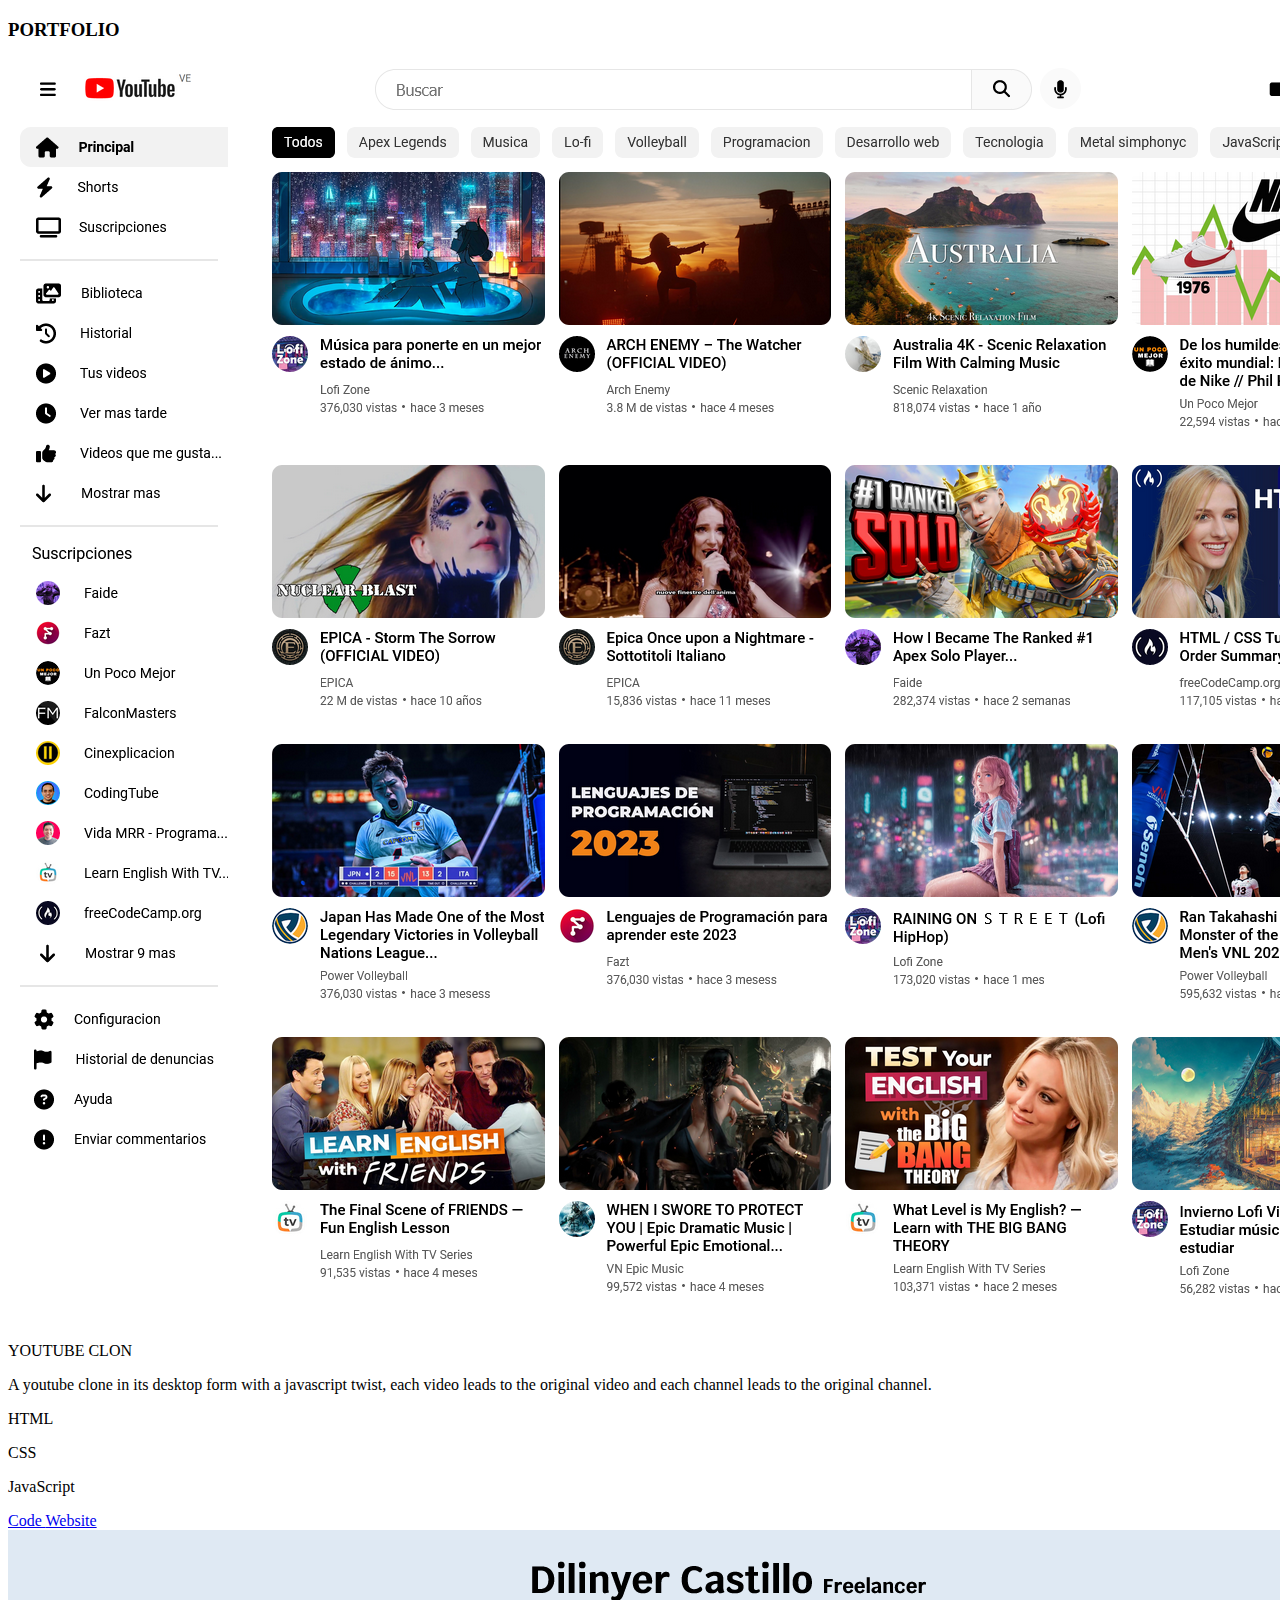
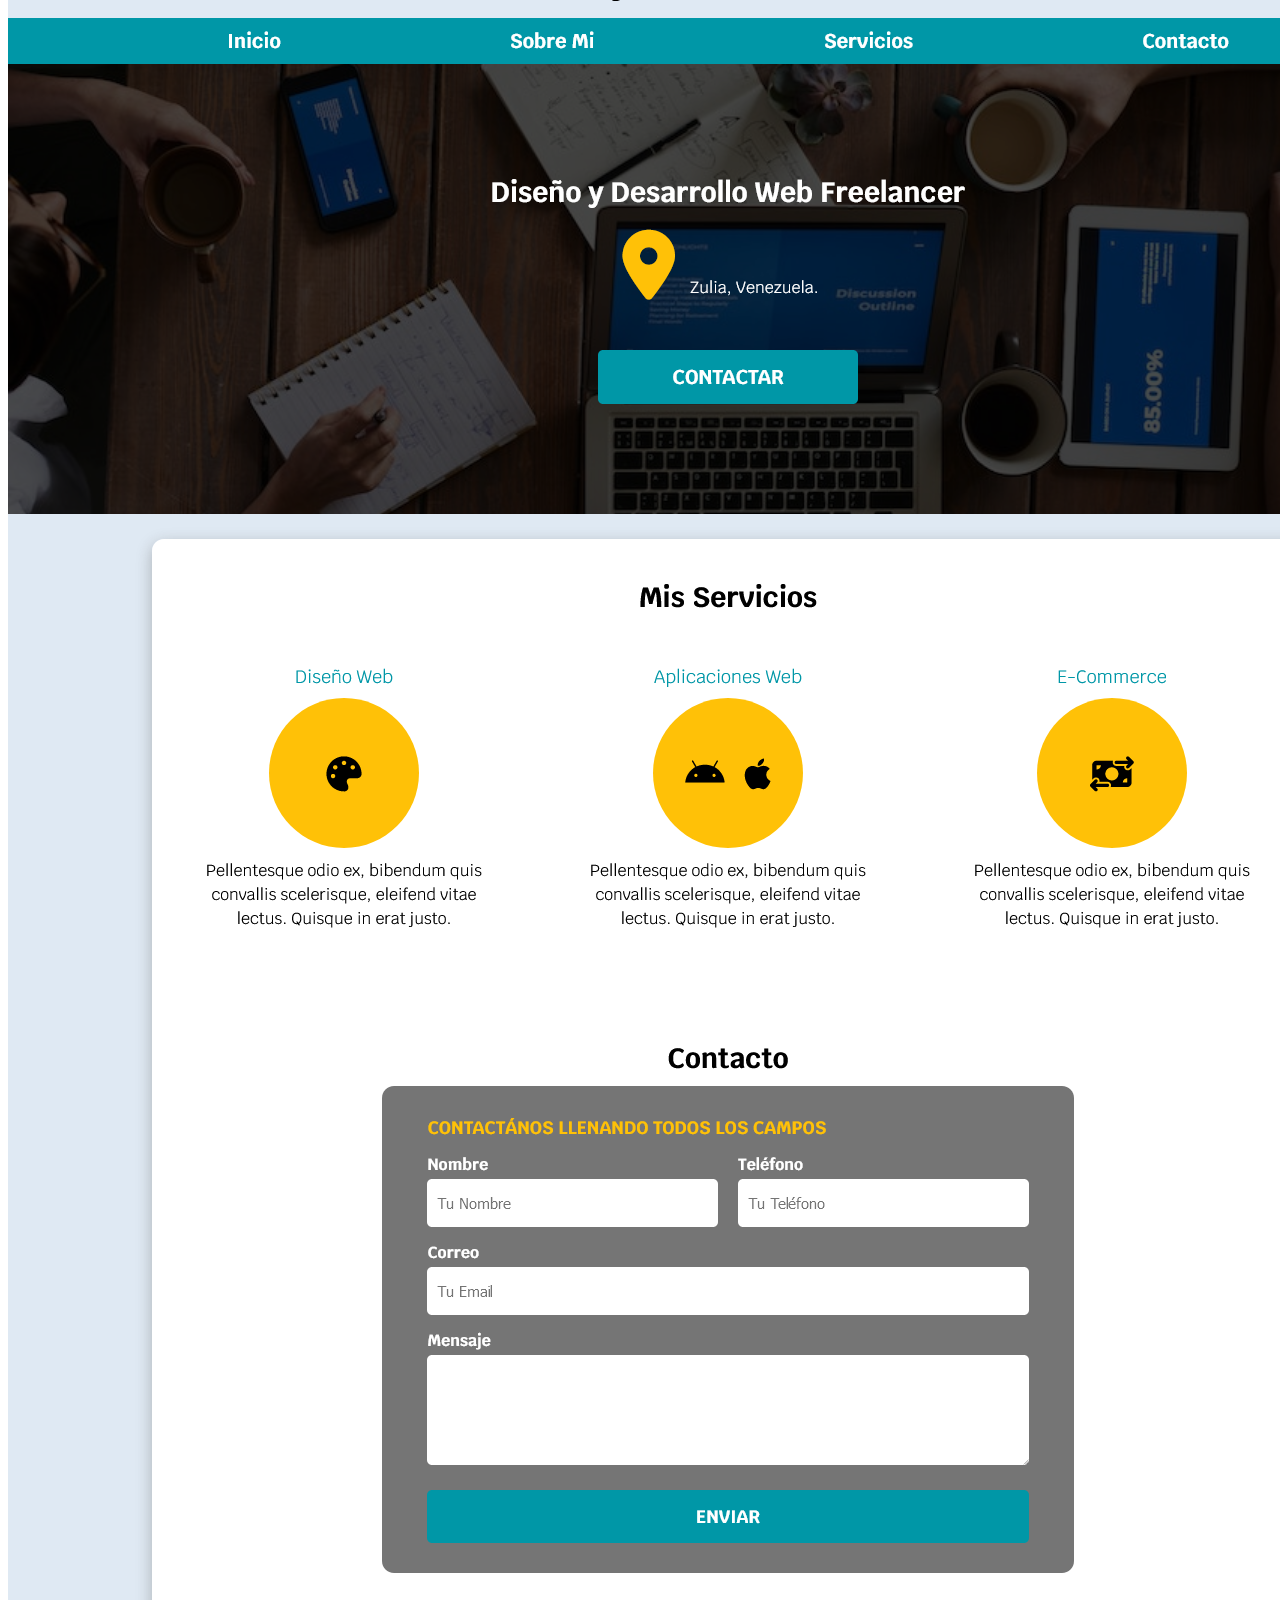
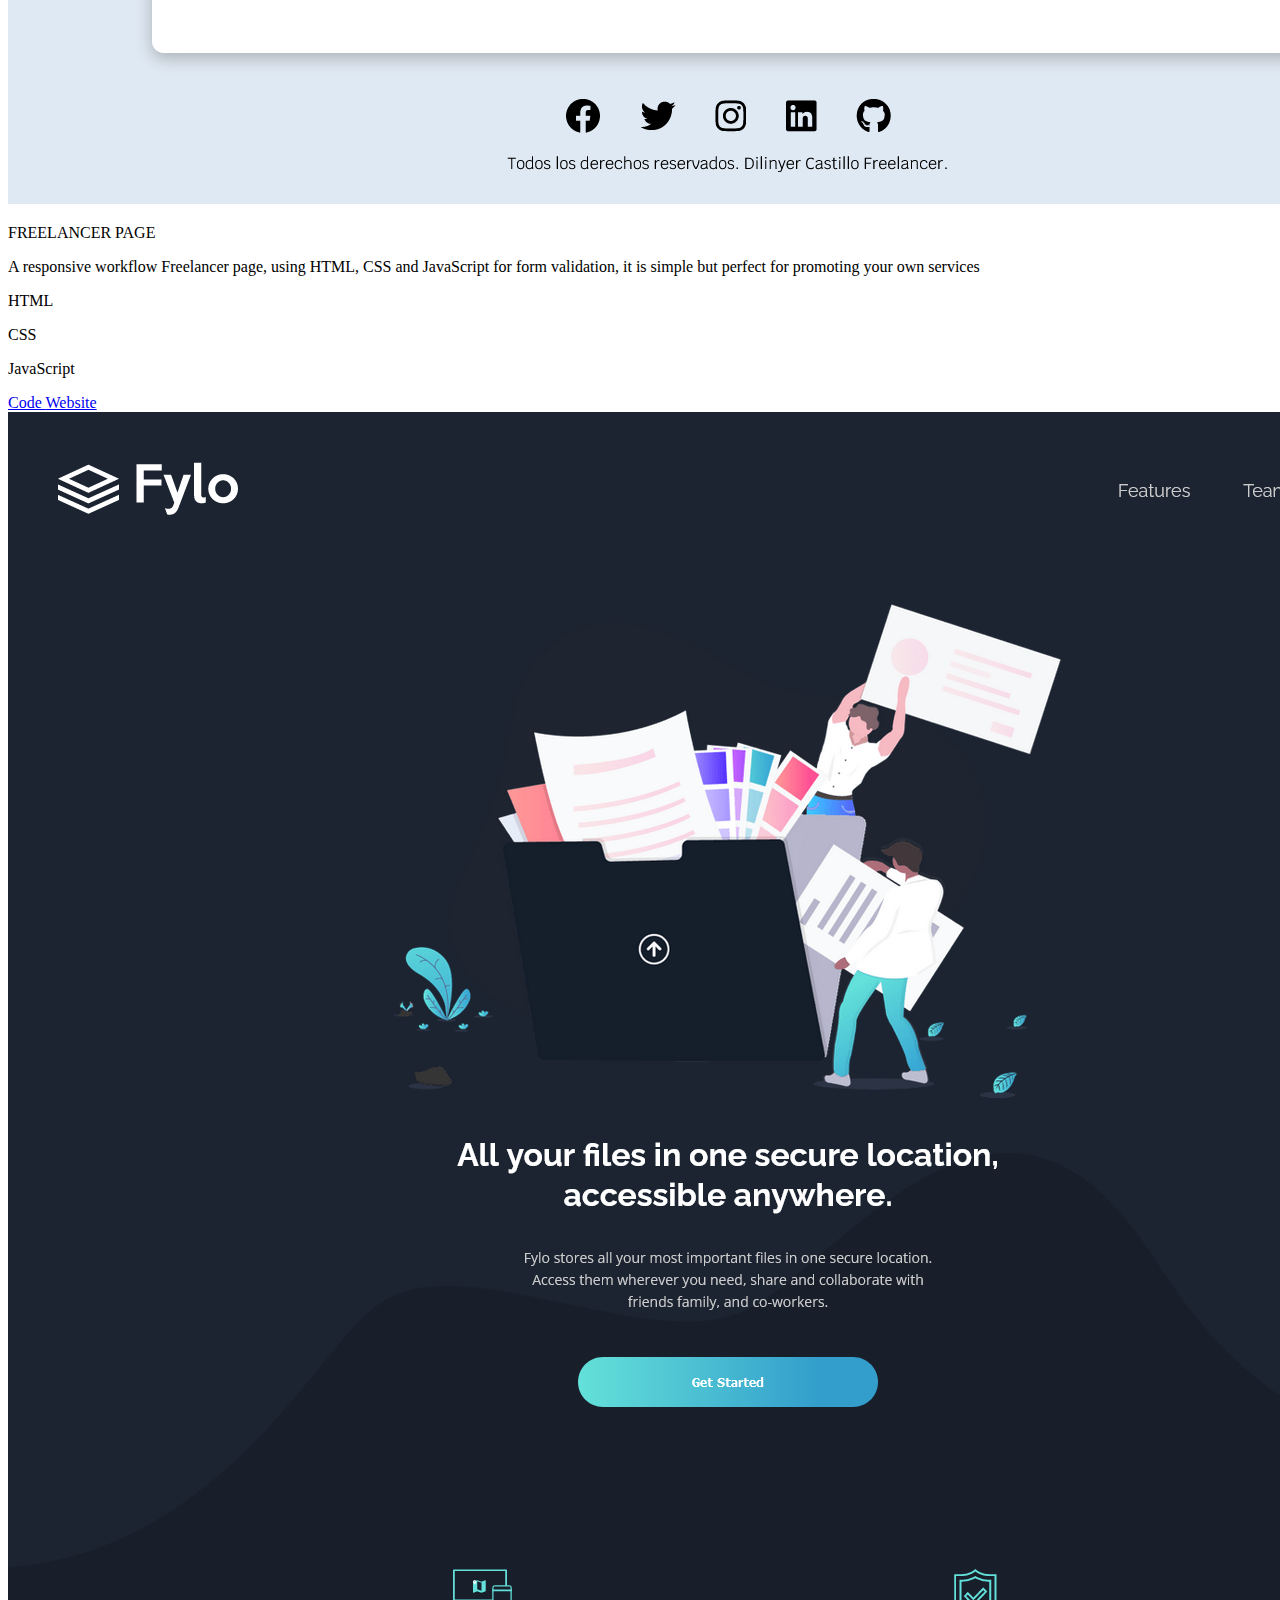
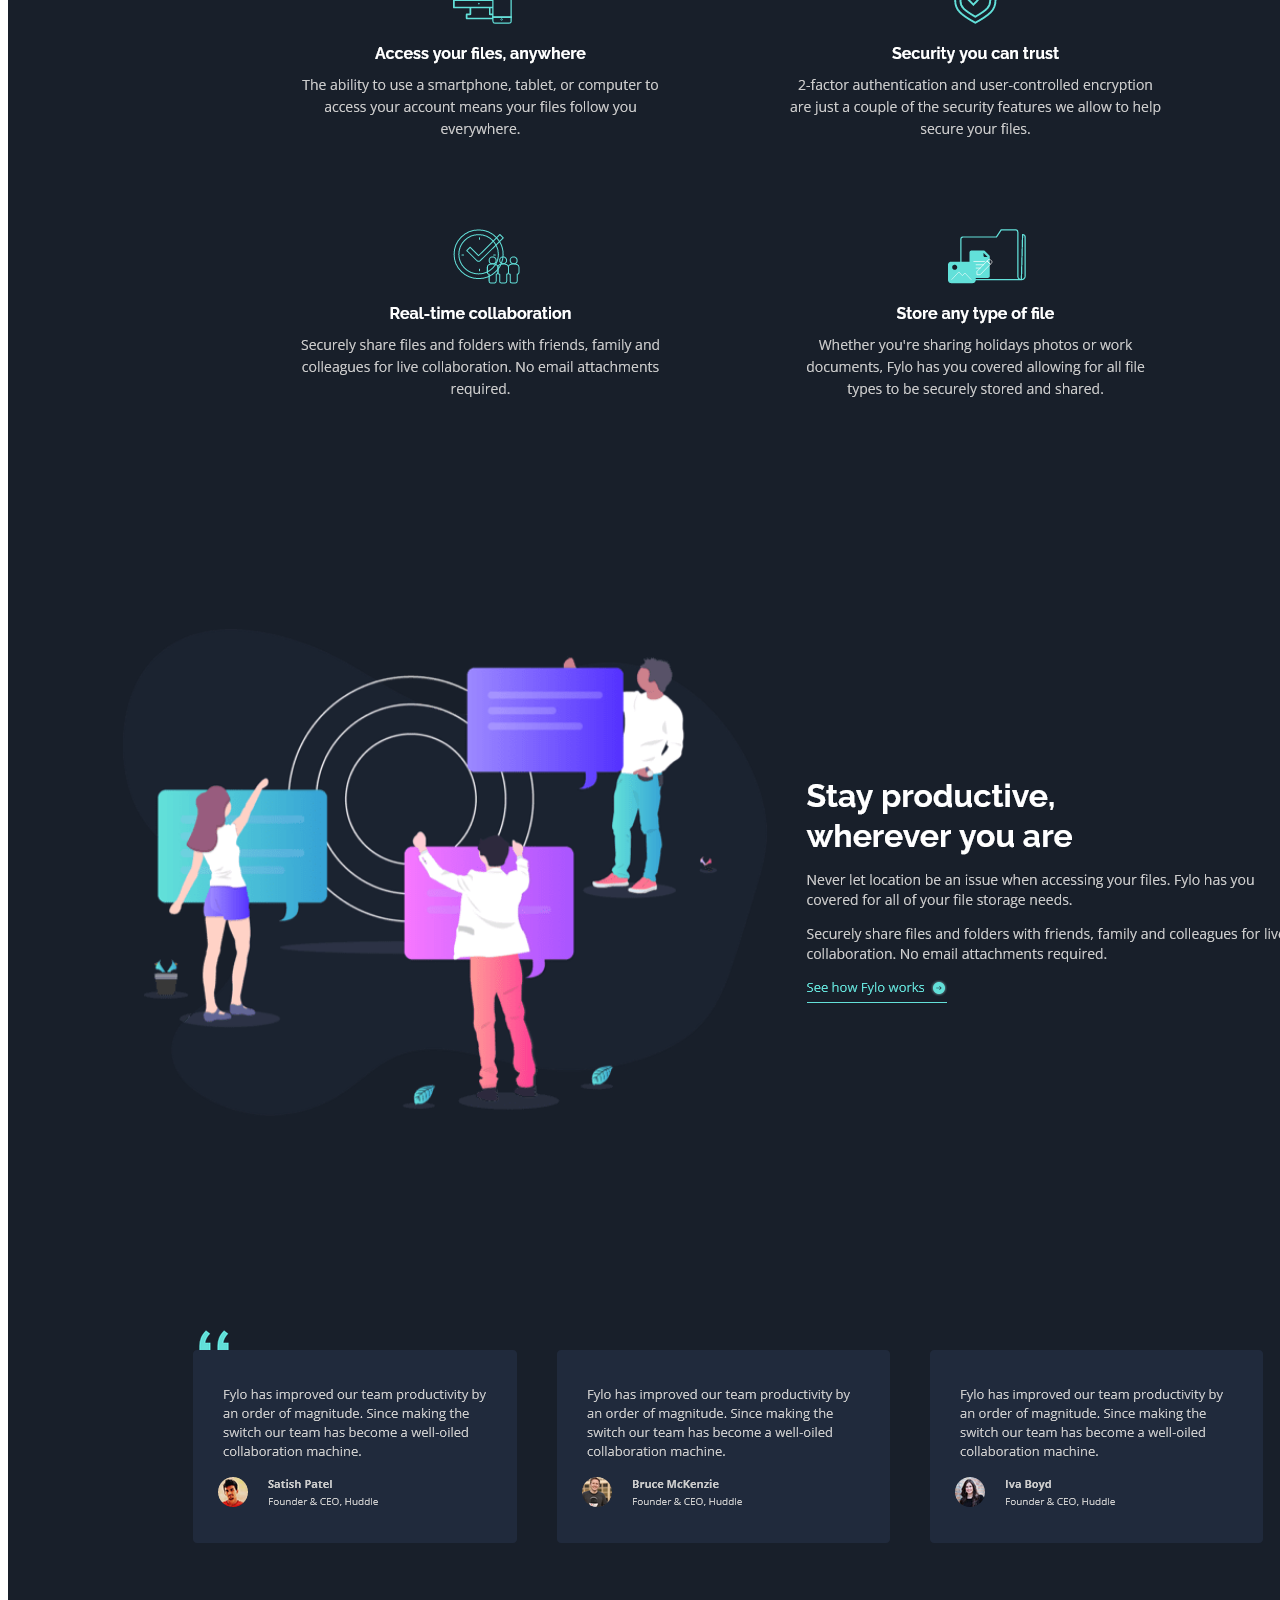
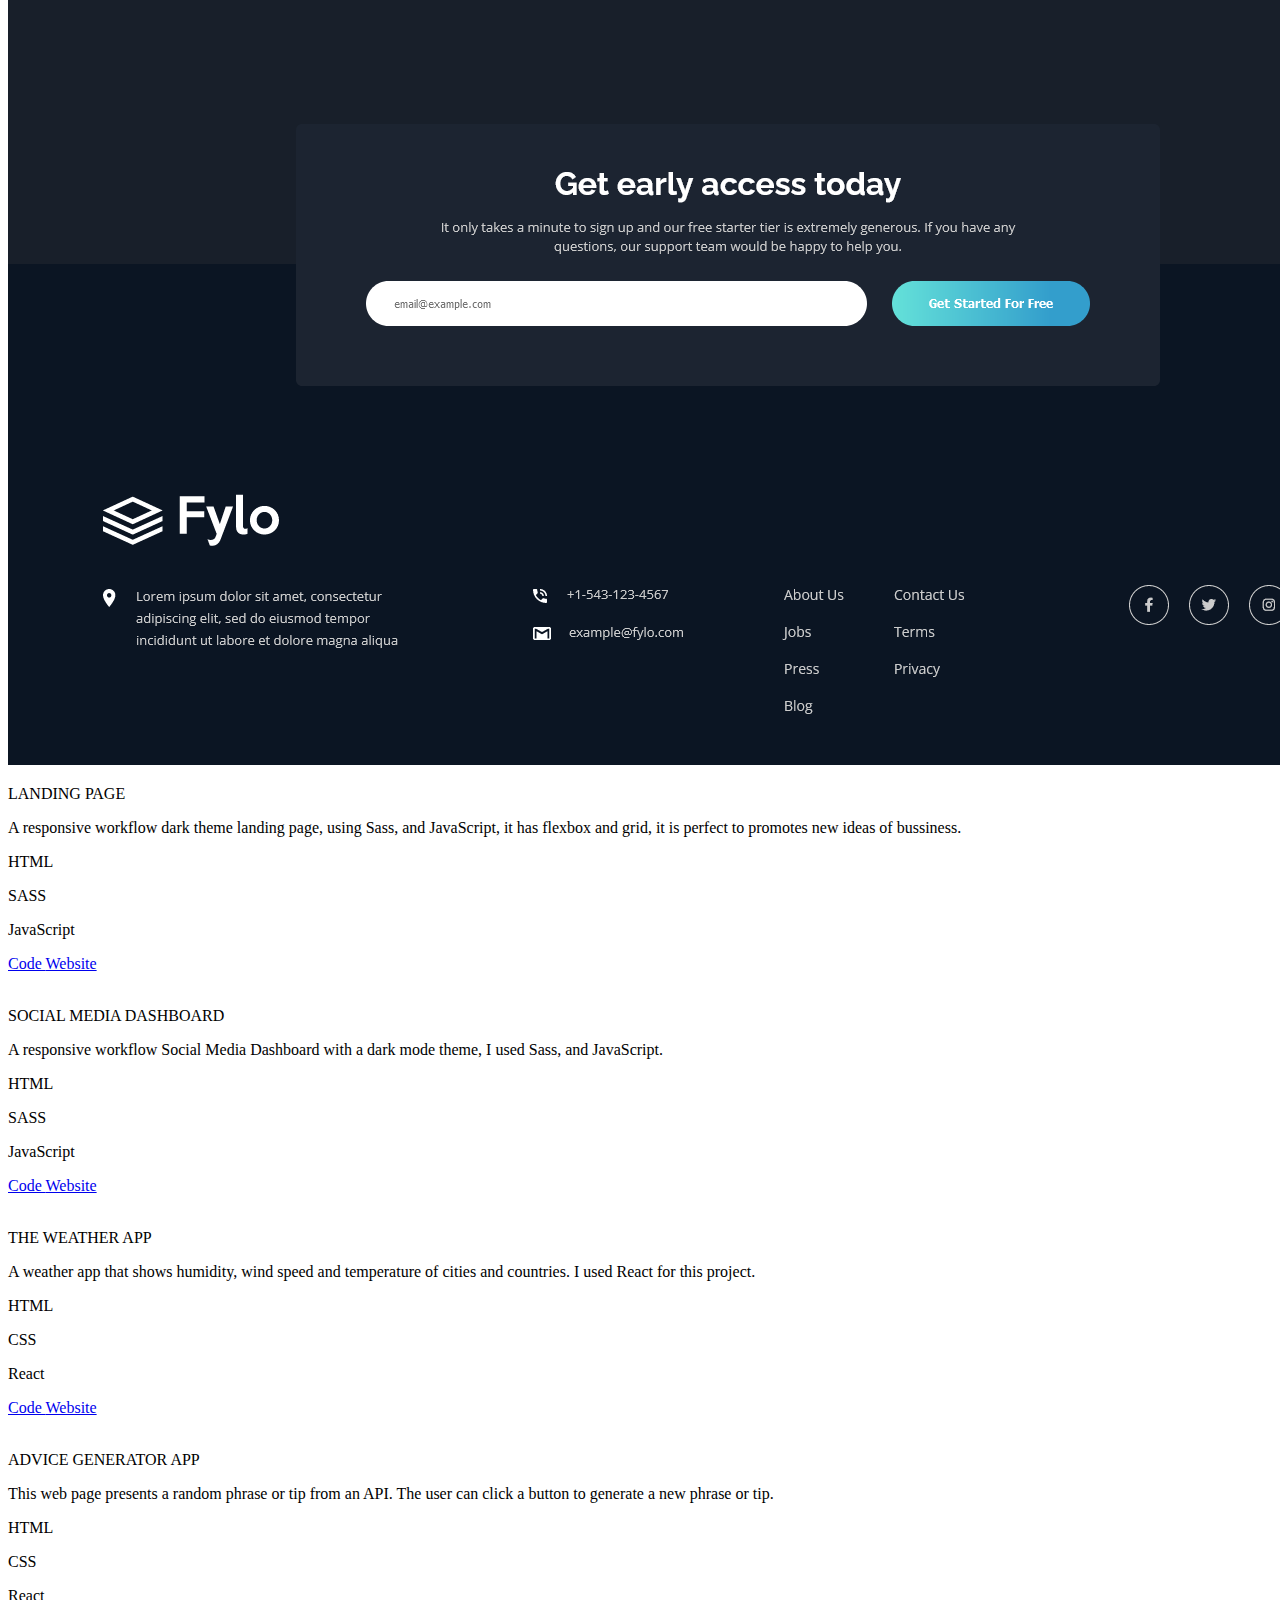
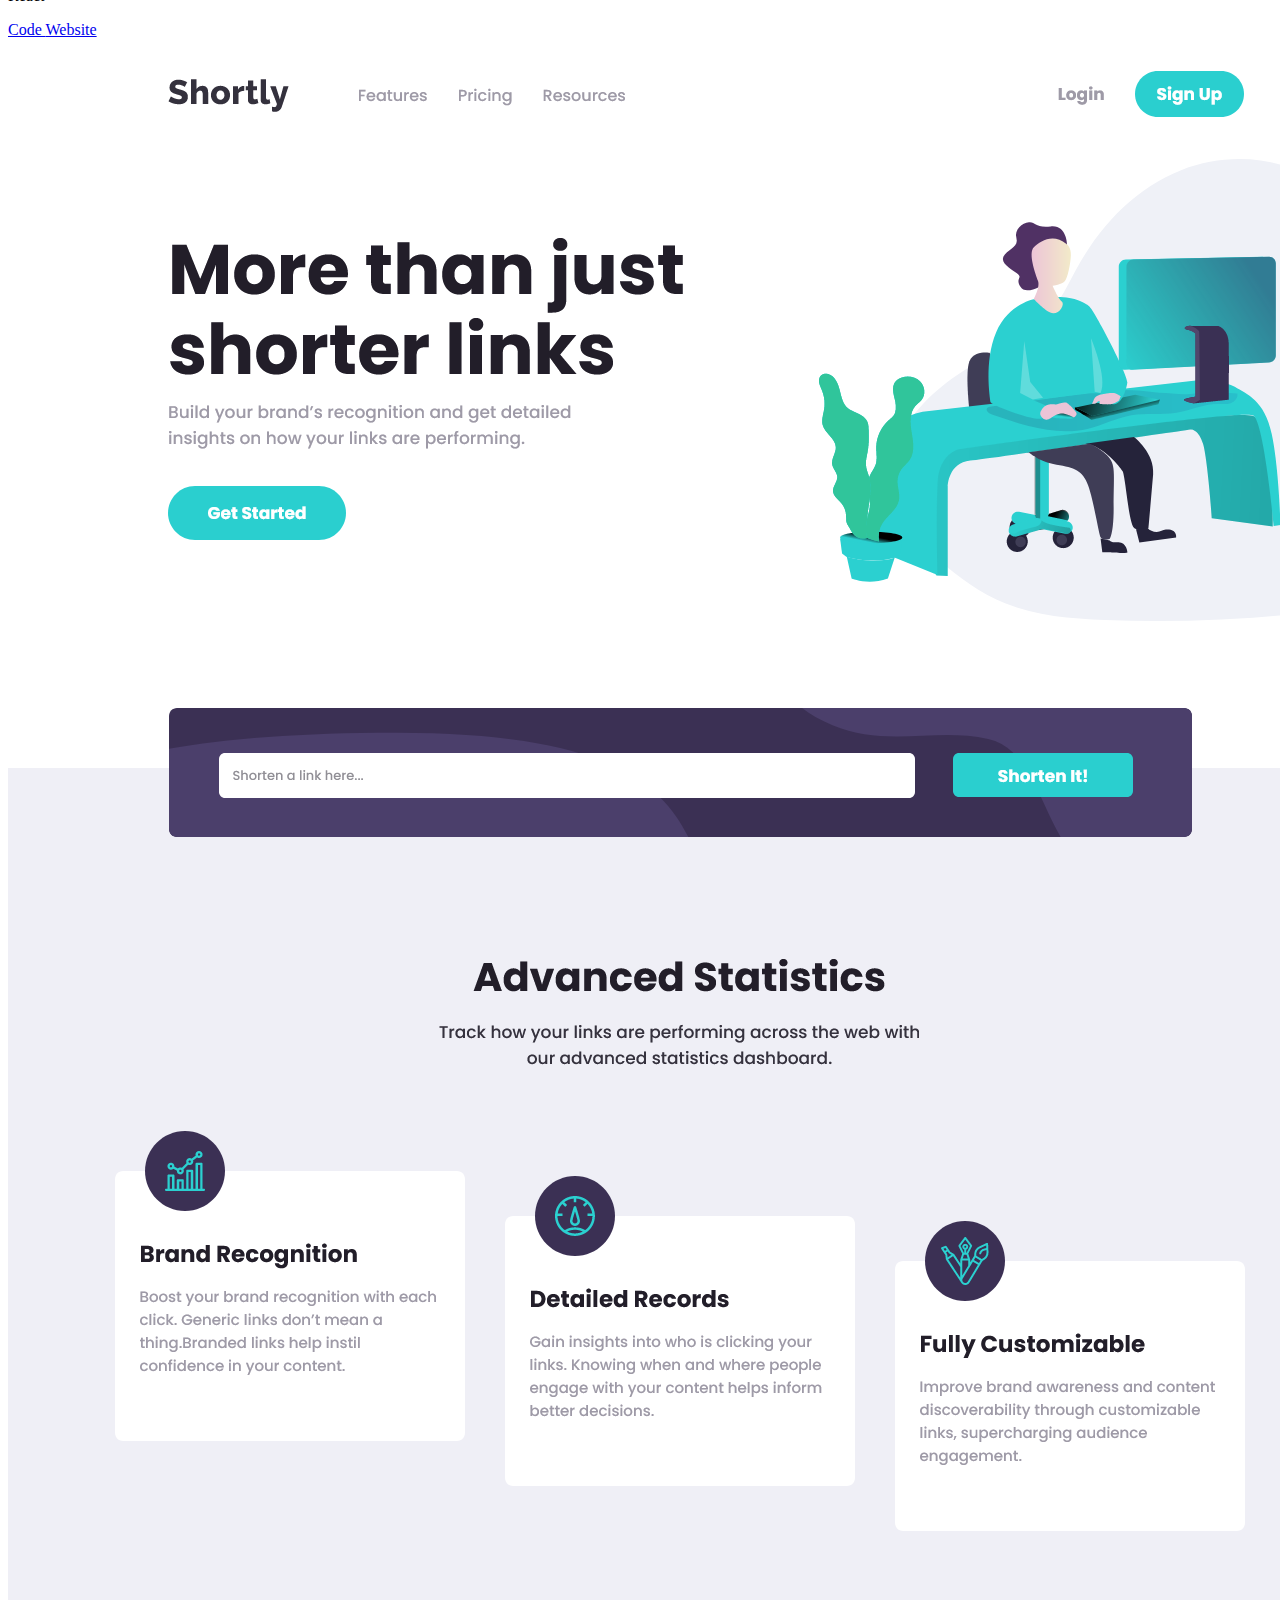
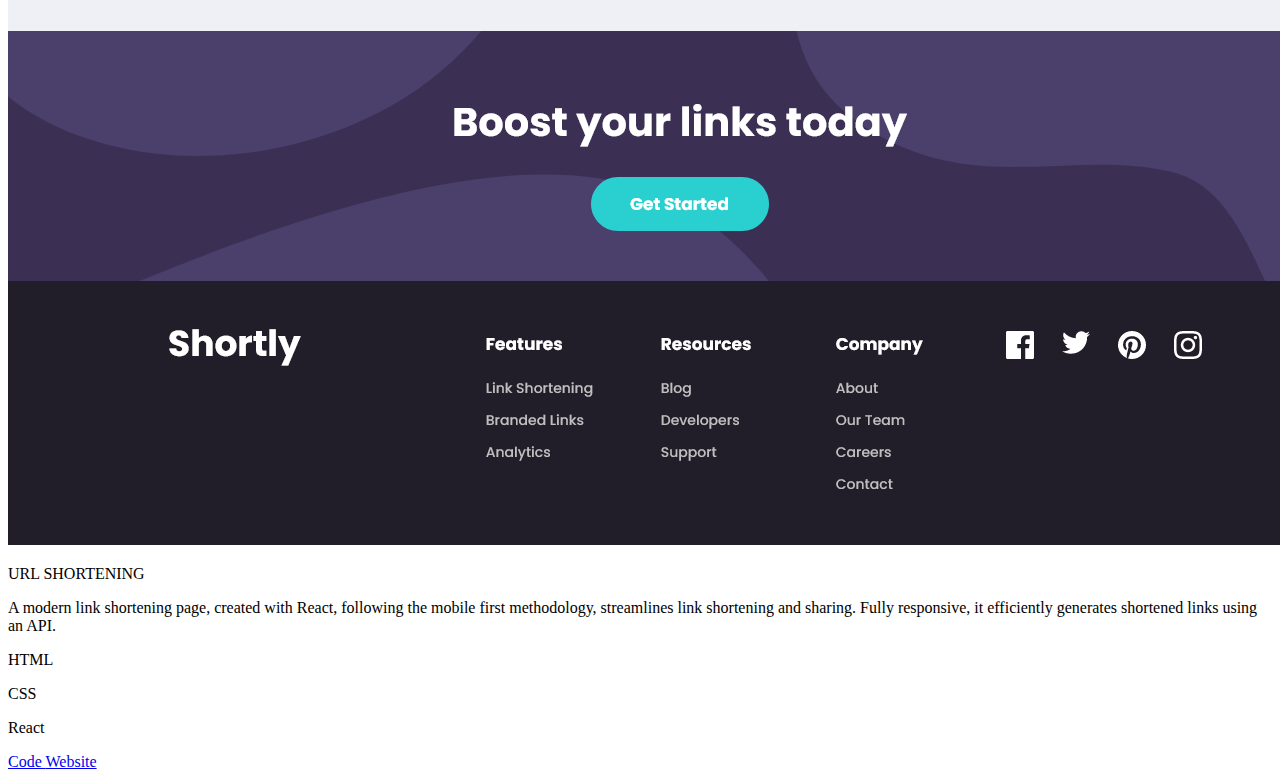
==== portfolio.html @ 34f6e454 "url shortening added" ====
<!DOCTYPE html>
<html lang="en">
<head>
    <meta charset="UTF-8">
    <meta name="viewport" content="width=device-width, initial-scale=1.0">
    <title>Portfolio</title>
    <link rel="stylesheet" href="/portfolio.css">
    <link rel="shortcut icon" href="/icons/portfolio-icon.svg" type="image/x-icon">
</head>
<body>
    <!-- !=============PORTFOLIO============= -->
    <section class="portfolio-section" id="portfolio">

        <h3>PORTFOLIO</h3>

        <div class="portfolio-container">
            <!-- !=====Project #1===== -->
            <div class="project-one project-box">

                <!-- *---div #1--- -->
                <div class="project-img-container">
                    <a href="https://youtube-clon-by-dilinyercr.netlify.app/" target="_blank">
                        <img class="img1" src="/projects-img/youtube-clon-img.png" alt="">
                    </a>
                </div>

                <!-- *---div #2--- -->
                <div class="project-text-container">
                    <p class="project-title primary-paragraph">YOUTUBE CLON</p>
                    <p class="project-description paragraph">A youtube clone in its desktop form with a javascript twist, each video leads to the original video and each channel leads to the original channel.</p>

                    <div class="project-tech-used">
                        <p class="primary-paragraph">HTML</p>
                        <p class="primary-paragraph">CSS</p>
                        <p class="primary-paragraph">JavaScript</p>
                    </div>

                    <div class="project-code-web">
                        <a href="https://github.com/DilinyerCR/Youtube-Clon" target="_blank">Code <span><i class="fa-brands fa-github"></i></span></a>
                        <a href="https://youtube-clon-by-dilinyercr.netlify.app/" target="_blank">Website <span><i class="fa-solid fa-file-arrow-up"></i></span></a>
                    </div>
                </div>
            </div>


            <!-- !=====Project #2===== -->
            <div class="project-two project-box">

                <!-- *---div #1--- -->
                <div class="project-img-container">
                    <a href="https://freelancer-page-cr.netlify.app/" target="_blank">
                        <img class="img3" src="/projects-img/Freelancer-page.png" alt="">
                    </a>
                </div>

                <!-- *---div #2--- -->
                <div class="project-text-container">
                    <p class="project-title primary-paragraph">FREELANCER PAGE</p>
                    <p class="project-description paragraph">A responsive workflow Freelancer page, using HTML, CSS and JavaScript for form validation, it is simple but perfect for promoting your own services</p>

                    <div class="project-tech-used">
                        <p class="primary-paragraph">HTML</p>
                        <p class="primary-paragraph">CSS</p>
                        <p class="primary-paragraph">JavaScript</p>
                    </div>

                    <div class="project-code-web">
                        <a href="https://github.com/DilinyerCR/Freelancer-page.git" target="_blank">Code <span><i class="fa-brands fa-github"></i></span></a>
                        <a href="https://freelancer-page-cr.netlify.app/" target="_blank">Website <span><i class="fa-solid fa-file-arrow-up"></i></span></a>
                    </div>
                </div>
            </div>


            <!-- !=====Project #3===== -->
            <div class="project-three project-box">

                <!-- *---div #1--- -->
                <div class="project-img-container">
                    <a href="https://fylo-dark-theme-landing-page-cr.netlify.app/" target="_blank">
                        <img class="img2" src="/projects-img/Fylo landing page with dark theme.png" alt="">
                    </a>
                </div>

                <!-- *---div #2--- -->
                <div class="project-text-container">
                    <p class="project-title primary-paragraph">LANDING PAGE</p>
                    <p class="project-description paragraph">A responsive workflow dark theme landing page, using Sass, and JavaScript, it has flexbox and grid, it is perfect to promotes new ideas of bussiness.</p>

                    <div class="project-tech-used">
                        <p class="primary-paragraph">HTML</p>
                        <p class="primary-paragraph">SASS</p>
                        <p class="primary-paragraph">JavaScript</p>
                    </div>

                    <div class="project-code-web">
                        <a href="https://github.com/DilinyerCR/fylo-dark-theme-landing-page-master.git" target="_blank">Code <span><i class="fa-brands fa-github"></i></span></a>
                        <a href="https://fylo-dark-theme-landing-page-cr.netlify.app/" target="_blank">Website <span><i class="fa-solid fa-file-arrow-up"></i></span></a>
                    </div>
                </div>
            </div>


            <!-- !=====Project #4===== -->
            <div class="project-four project-box">

                <!-- *---div #1--- -->
                <div class="project-img-container">
                    <a href="https://social-media-dashboard-with-theme-swi.netlify.app/" target="_blank">
                        <img class="img2" src="/projects-img/Social media dashboard with theme switcher master.png" alt="">
                    </a>
                </div>

                <!-- *---div #2--- -->
                <div class="project-text-container">
                    <p class="project-title primary-paragraph">SOCIAL MEDIA DASHBOARD</p>
                    <p class="project-description paragraph">A responsive workflow Social Media Dashboard with a dark mode theme, I used Sass, and JavaScript.</p>

                    <div class="project-tech-used">
                        <p class="primary-paragraph">HTML</p>
                        <p class="primary-paragraph">SASS</p>
                        <p class="primary-paragraph">JavaScript</p>
                    </div>

                    <div class="project-code-web">
                        <a href="https://github.com/DilinyerCR/Social-media-dashboard-with-theme-switcher.git" target="_blank">Code <span><i class="fa-brands fa-github"></i></span></a>
                        <a href="https://social-media-dashboard-with-theme-swi.netlify.app/" target="_blank">Website <span><i class="fa-solid fa-file-arrow-up"></i></span></a>
                    </div>
                </div>
            </div>


            <!-- !=====Project #5===== -->
            <div class="project-five project-box">

                <!-- *---div #1--- -->
                <div class="project-img-container">
                    <a href="https://weather-app-dilinyercr.netlify.app/" target="_blank">
                        <img class="imgheight" src="/projects-img/Weather App.png" alt="">
                    </a>
                </div>

                <!-- *---div #2--- -->
                <div class="project-text-container">
                    <p class="project-title primary-paragraph">THE WEATHER APP</p>
                    <p class="project-description paragraph">A weather app that shows humidity, wind speed and temperature of cities and countries. I used React for this project.</p>

                    <div class="project-tech-used">
                        <p class="primary-paragraph">HTML</p>
                        <p class="primary-paragraph">CSS</p>
                        <p class="primary-paragraph">React</p>
                    </div>

                    <div class="project-code-web">
                        <a href="https://github.com/DilinyerCR/Weather-App" target="_blank">Code <span><i class="fa-brands fa-github"></i></span></a>
                        <a href="https://weather-app-dilinyercr.netlify.app/" target="_blank">Website <span><i class="fa-solid fa-file-arrow-up"></i></span></a>
                    </div>
                </div>
            </div>


            <!-- !=====Project #6===== -->
            <div class="project-six project-box">

                <!-- *---div #1--- -->
                <div class="project-img-container">
                    <a href="https://advice-generator-app-dilinyercr.netlify.app/" target="_blank">
                        <img class="imgheight" src="/projects-img/advice-app.png" alt="">
                    </a>
                </div>

                <!-- *---div #2--- -->
                <div class="project-text-container">
                    <p class="project-title primary-paragraph">ADVICE GENERATOR APP</p>
                    <p class="project-description paragraph">
                        This web page presents a random phrase or tip from an API. The user can click a button to generate a new phrase or tip.</p>

                    <div class="project-tech-used">
                        <p class="primary-paragraph">HTML</p>
                        <p class="primary-paragraph">CSS</p>
                        <p class="primary-paragraph">React</p>
                    </div>

                    <div class="project-code-web">
                        <a href="https://github.com/DilinyerCR/Advice-App" target="_blank">Code <span><i class="fa-brands fa-github"></i></span></a>
                        <a href="https://advice-generator-app-dilinyercr.netlify.app/" target="_blank">Website <span><i class="fa-solid fa-file-arrow-up"></i></span></a>
                    </div>
                </div>
            </div>


            <!-- !=====Project #7===== -->
            <div class="project-one project-box">

                <!-- *---div #1--- -->
                <div class="project-img-container">
                    <a href="https://url-shortening-cr.netlify.app/" target="_blank">
                        <img class="img4" src="/projects-img/URL-Shortening.png" alt="">
                    </a>
                </div>

                <!-- *---div #2--- -->
                <div class="project-text-container">
                    <p class="project-title primary-paragraph">URL SHORTENING</p>
                    <p class="project-description paragraph">
                        A modern link shortening page, created with React, following the mobile first methodology, streamlines link shortening and sharing. Fully responsive, it efficiently generates shortened links using an API.</p>

                    <div class="project-tech-used">
                        <p class="primary-paragraph">HTML</p>
                        <p class="primary-paragraph">CSS</p>
                        <p class="primary-paragraph">React</p>
                    </div>

                    <div class="project-code-web">
                        <a href="https://github.com/DilinyerCR/URL-Shortening" target="_blank">Code <span><i class="fa-brands fa-github"></i></span></a>
                        <a href="https://url-shortening-cr.netlify.app/" target="_blank">Website <span><i class="fa-solid fa-file-arrow-up"></i></span></a>
                    </div>
                </div>
            </div>
        </div>

    </section>

    <!-- !--ICONS-- -->
    <script src="https://kit.fontawesome.com/b6cacbd2b0.js" crossorigin="anonymous"></script>

    <!-- !--JAVASCRIPT-- -->
    <script src="/portfolio.js"></script>
</body>
</html>
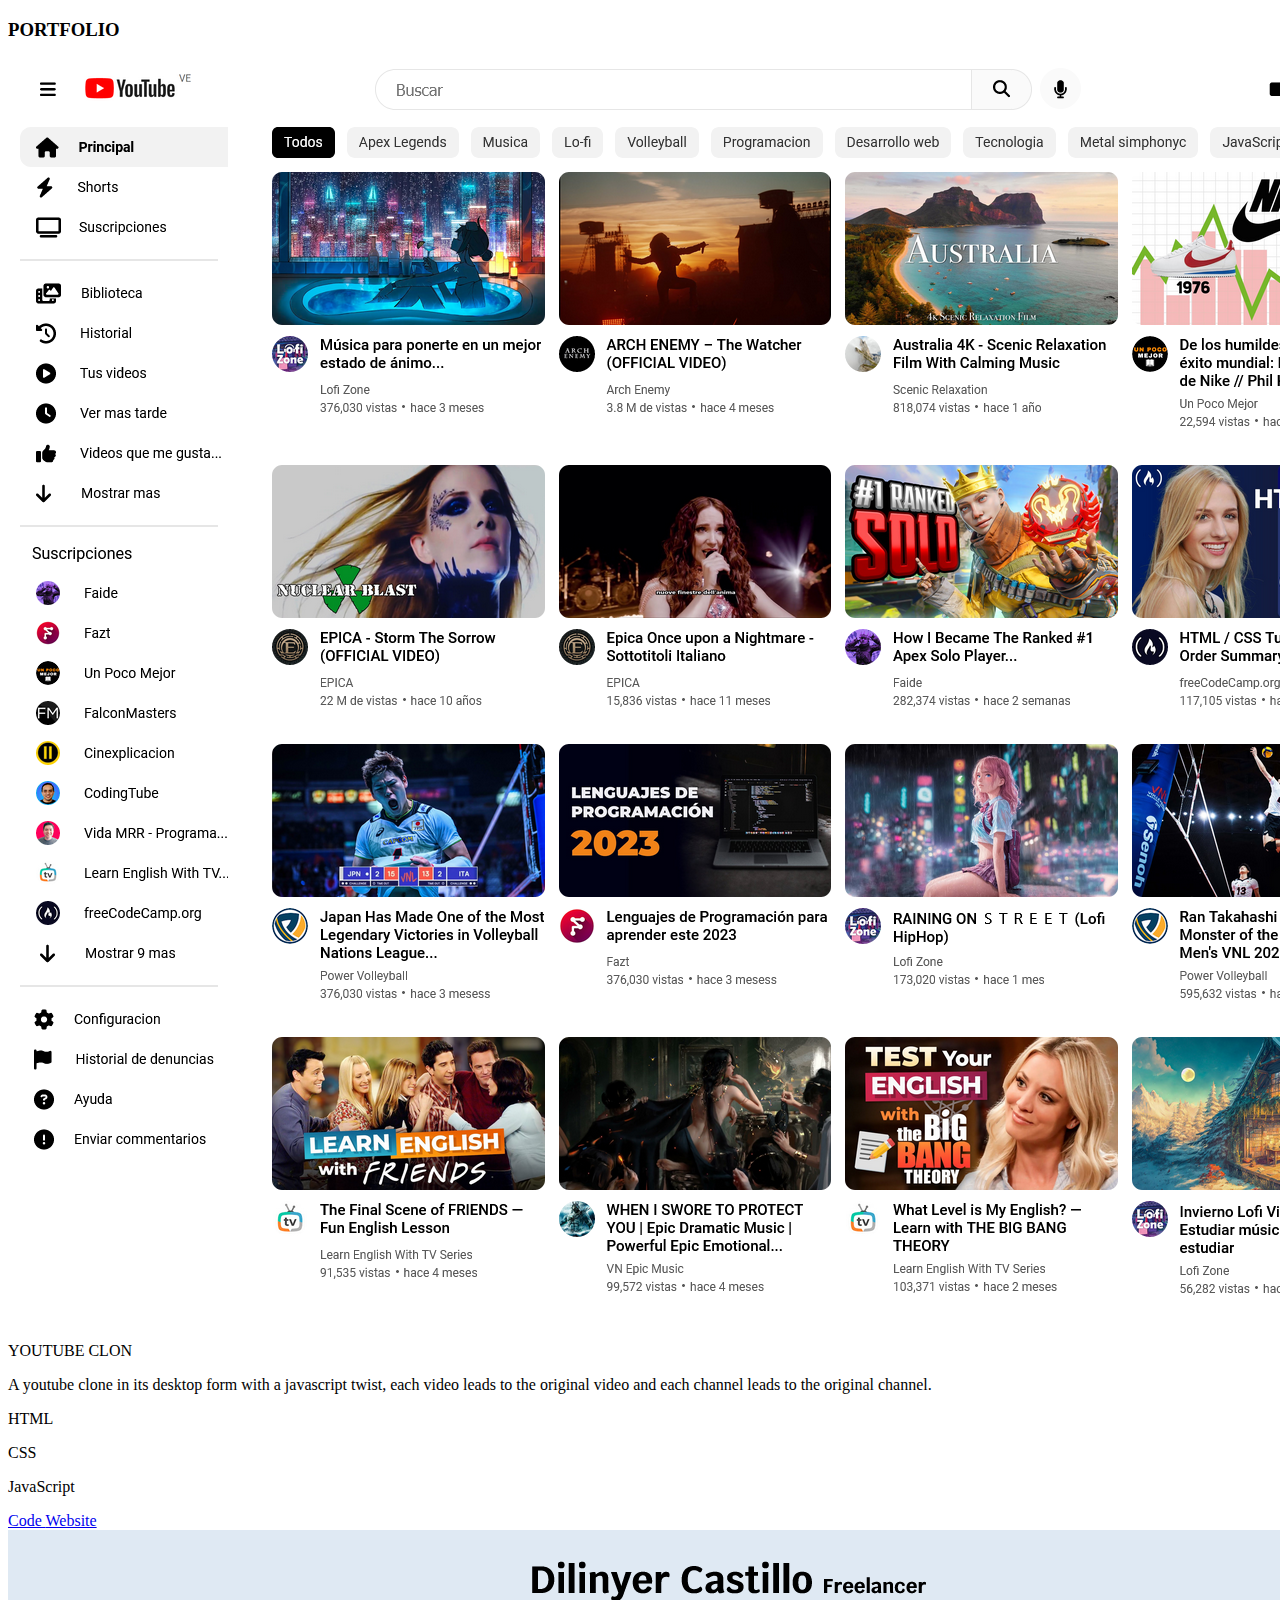
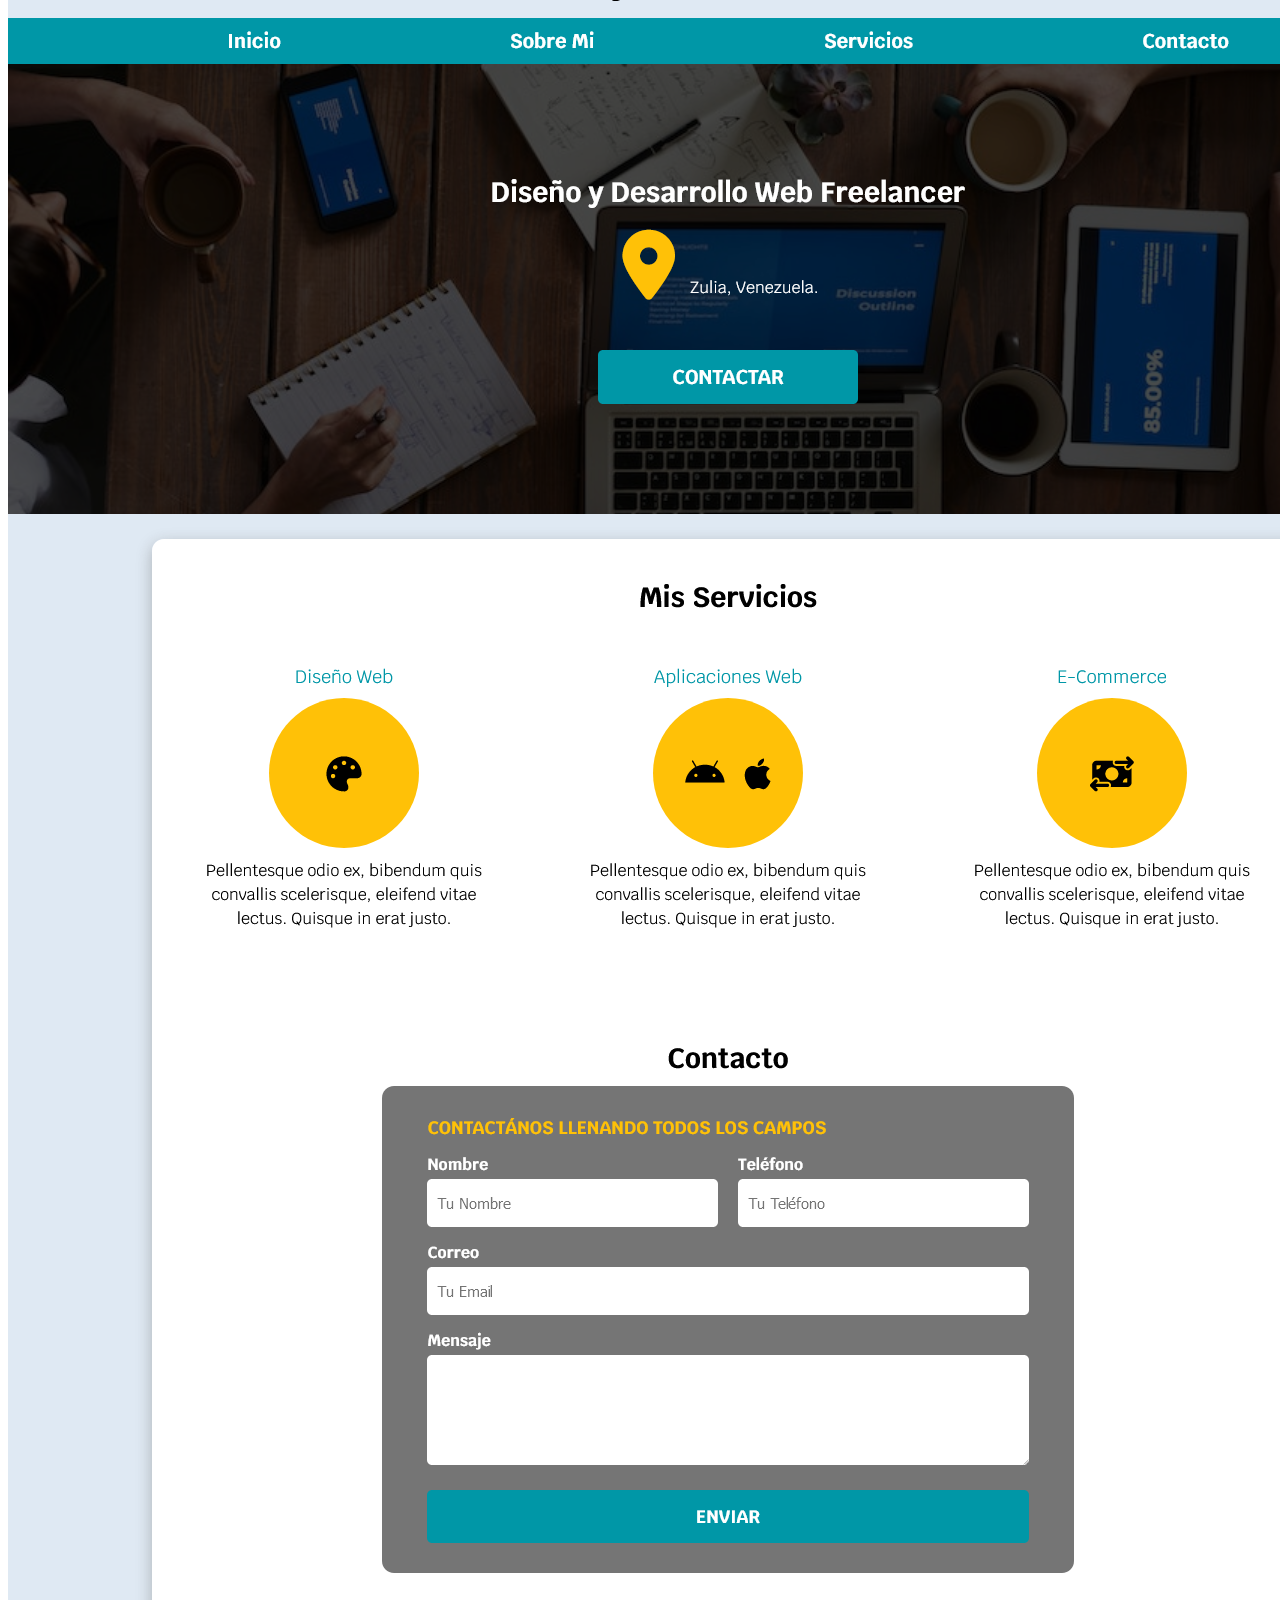
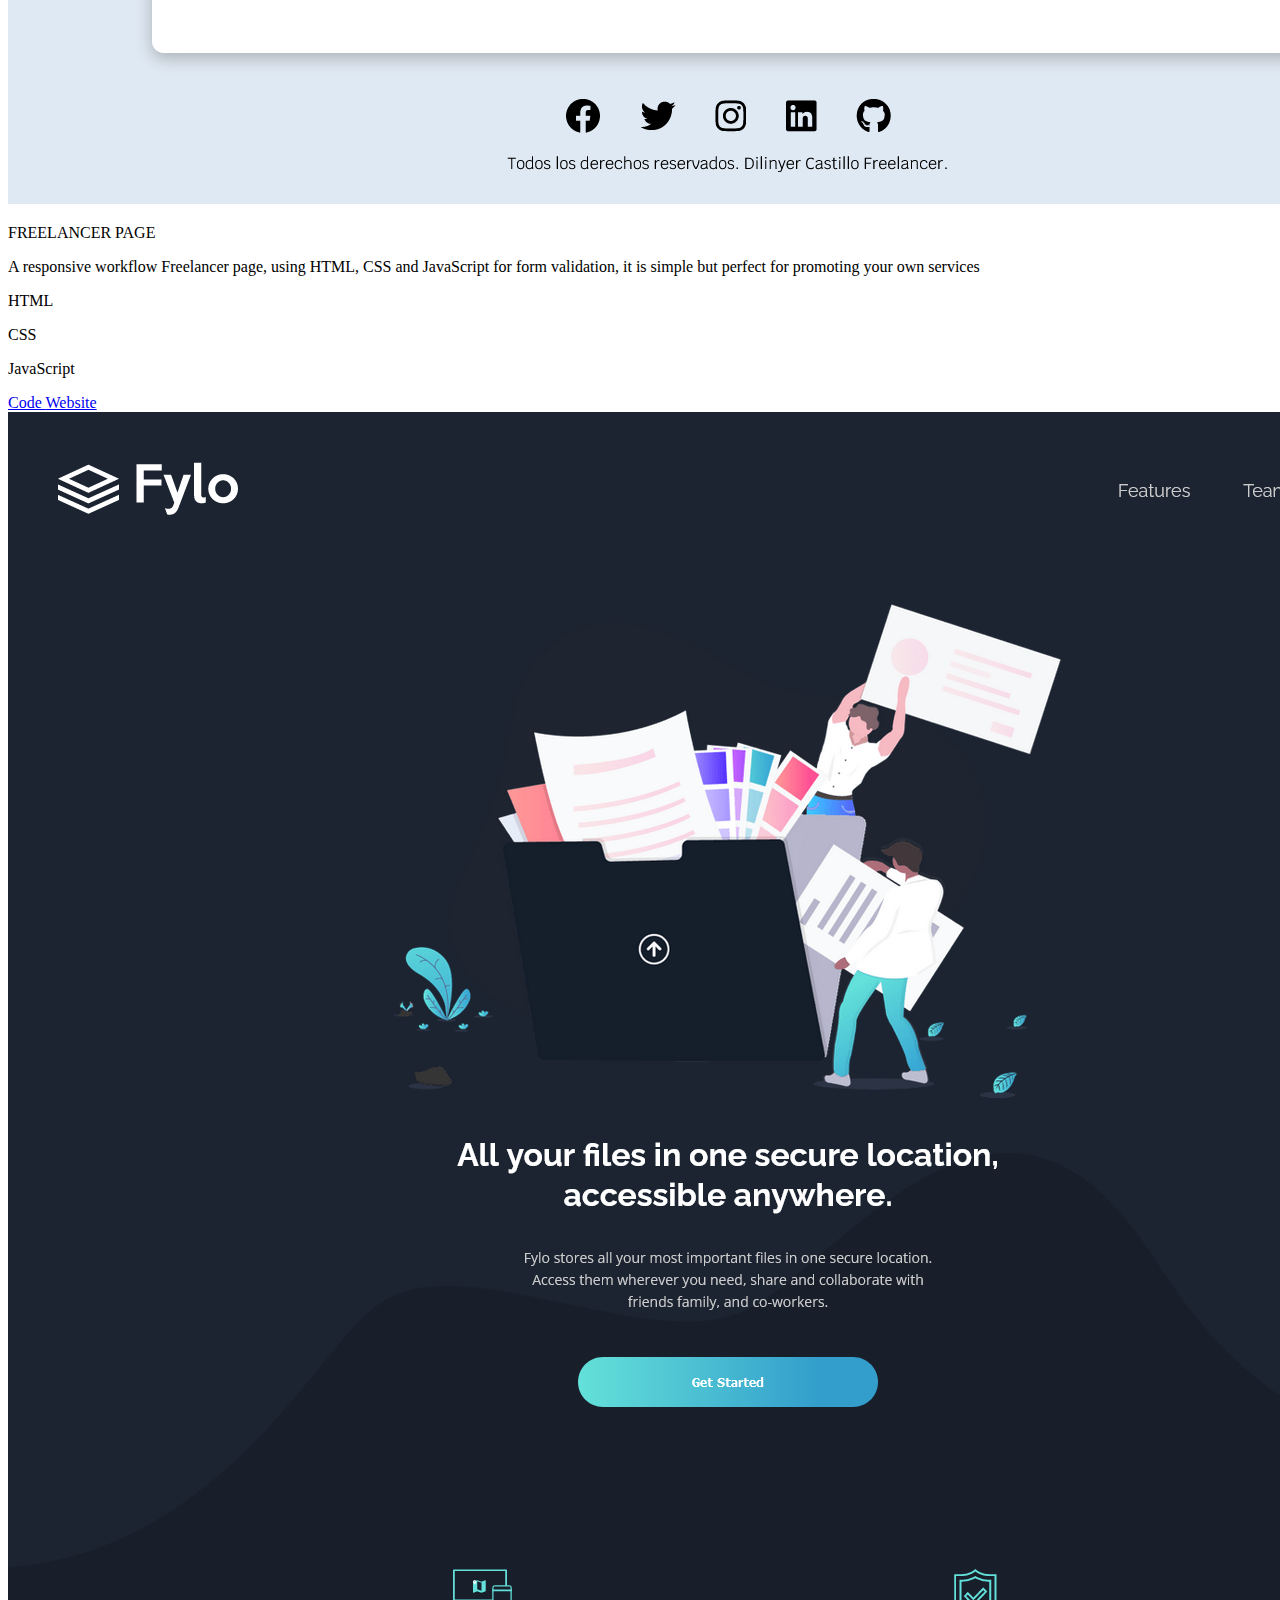
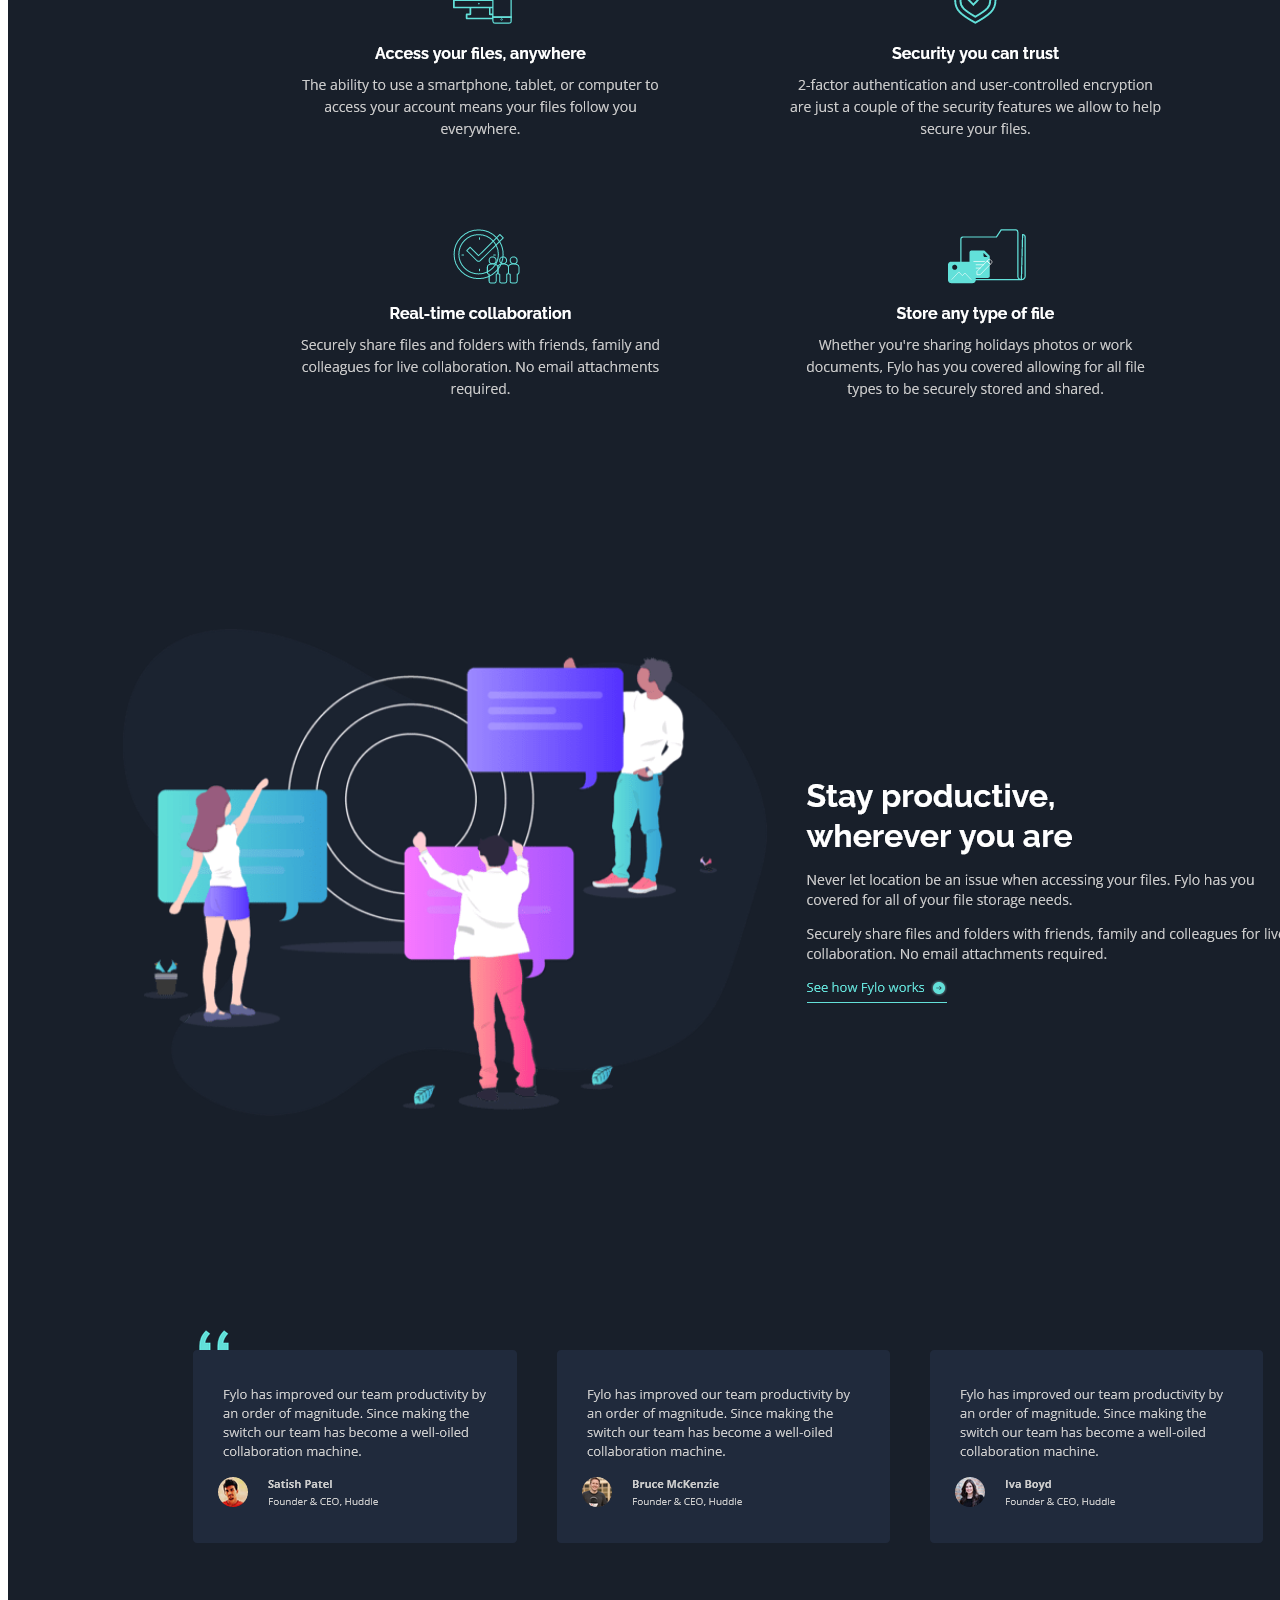
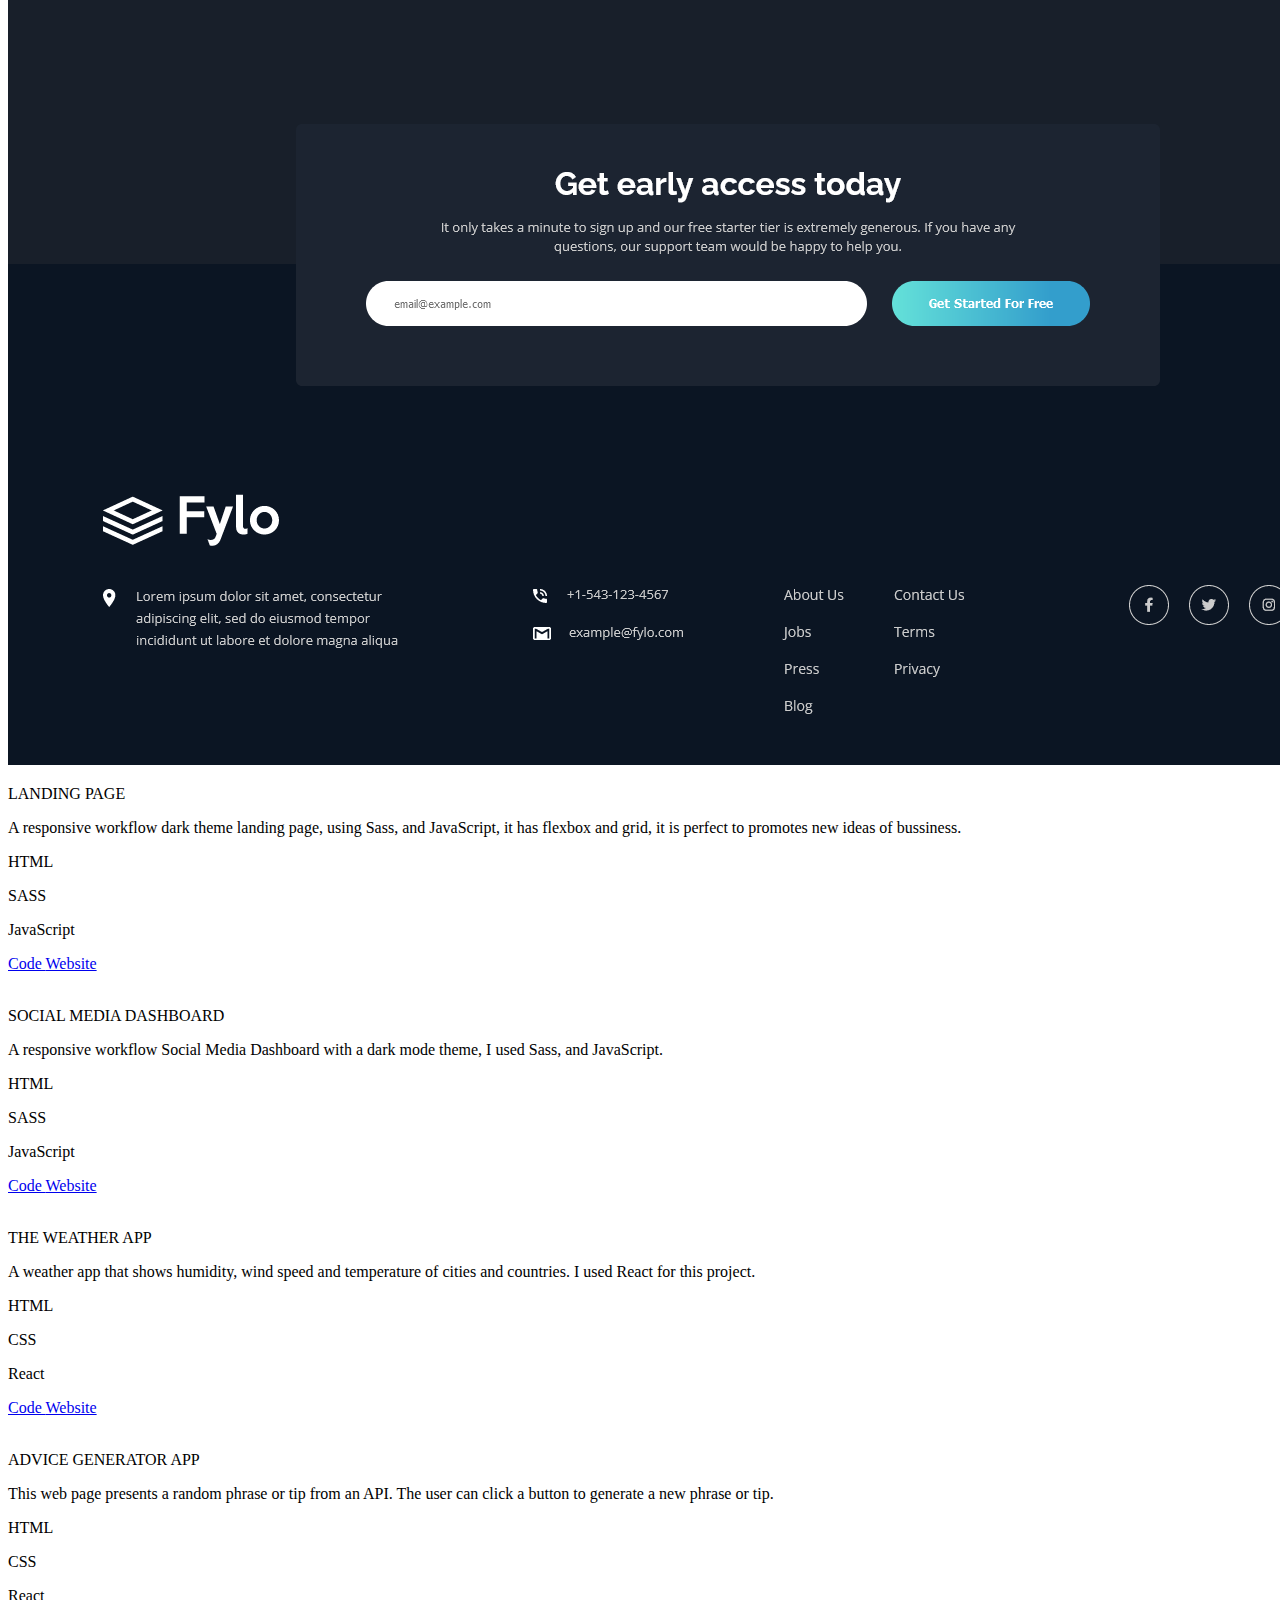
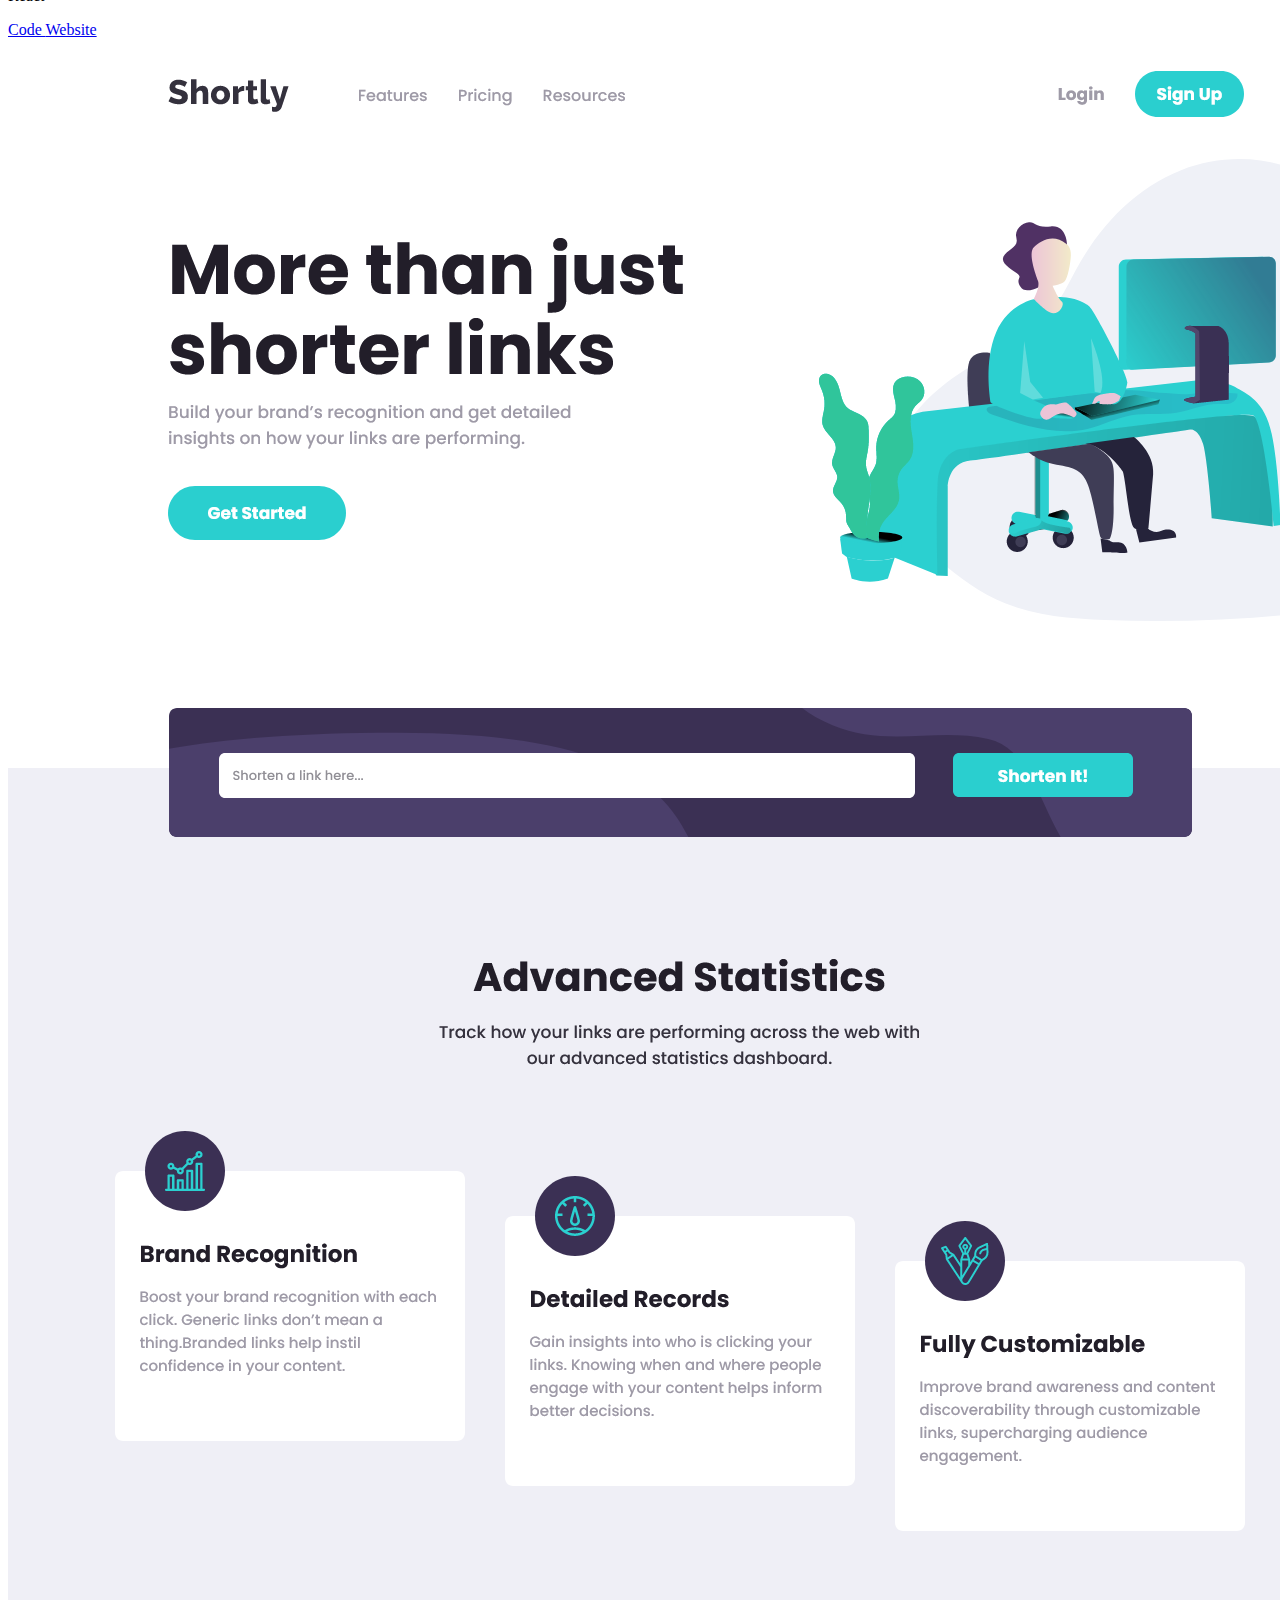
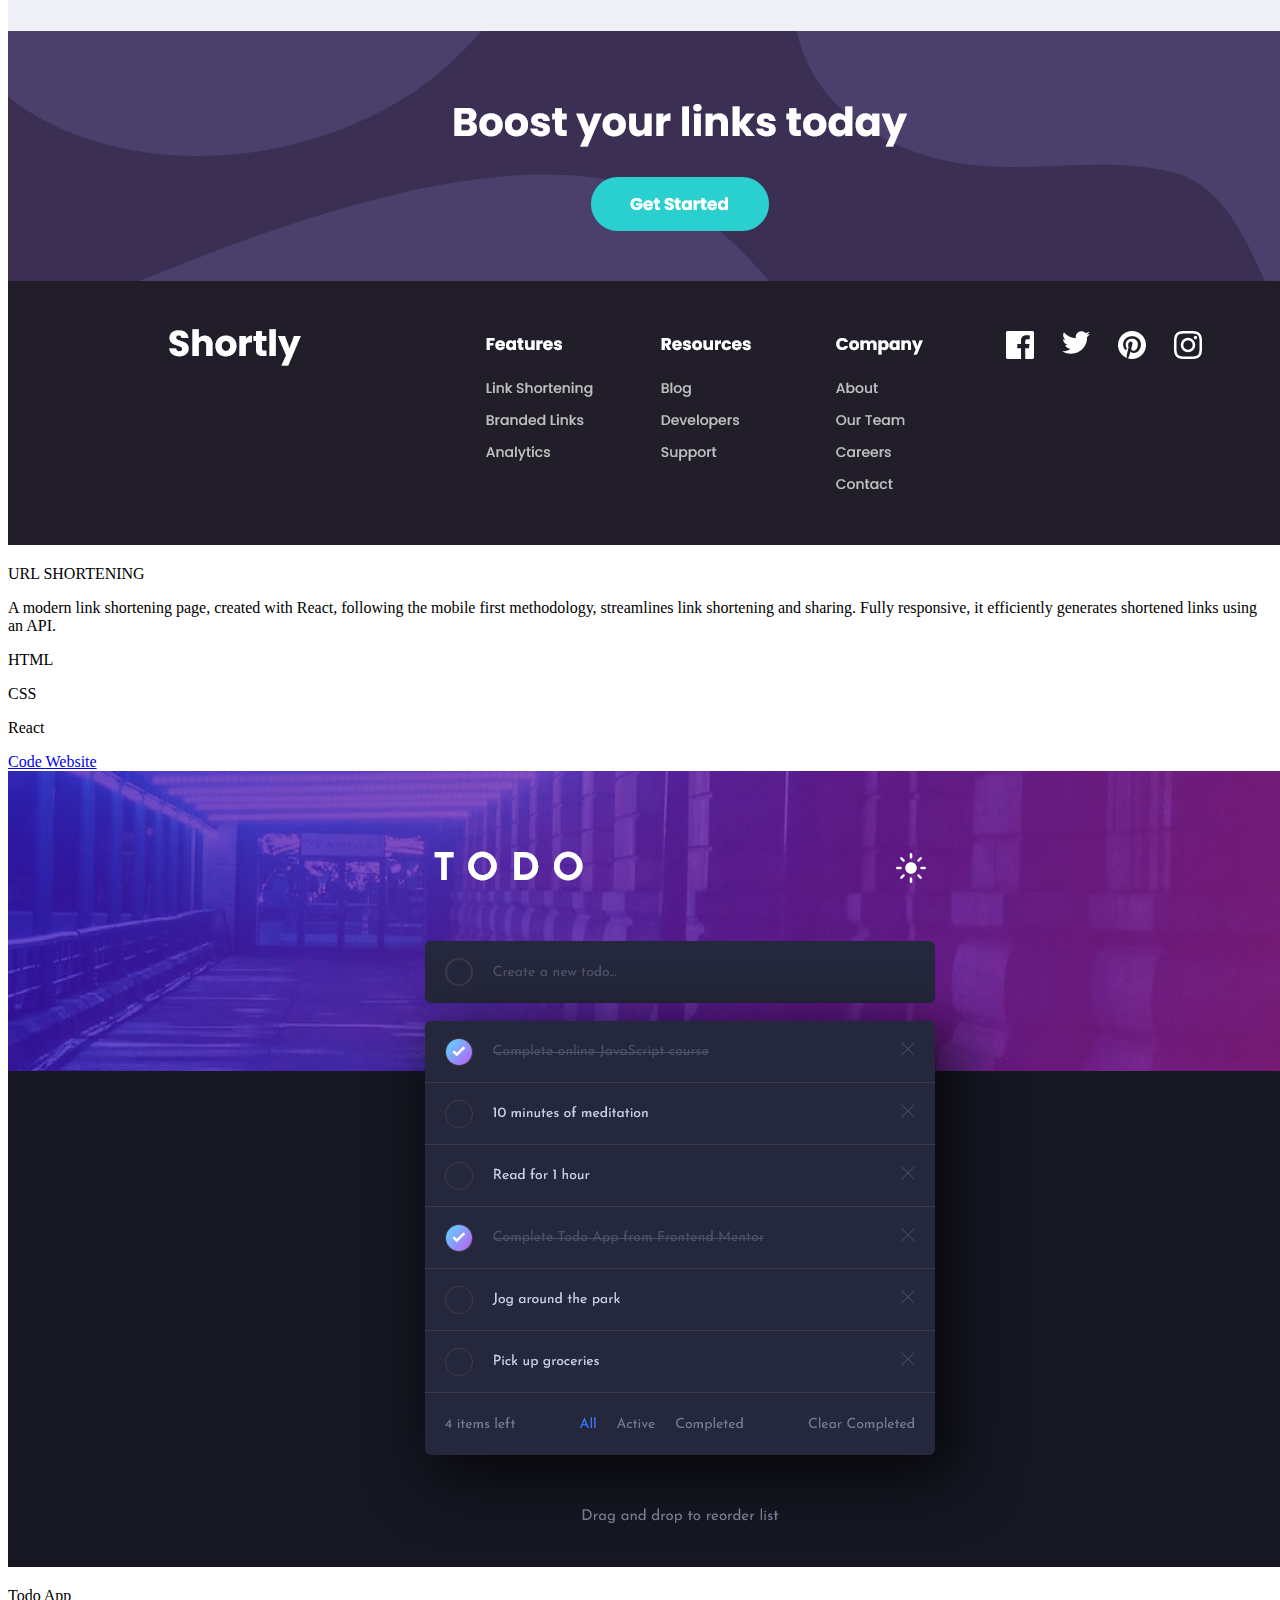
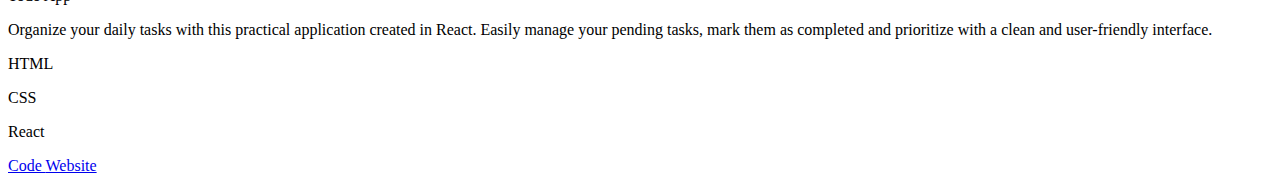
==== commit 2a821c6b: "todo app added" ====
--- a/portfolio.html
+++ b/portfolio.html
@@ -217,6 +217,40 @@
                     </div>
                 </div>
             </div>
+
+            <!-- !=====Project #3===== -->
+            <div class="project-five project-box">
+        
+                <!-- *---div #1--- -->
+                <div class="project-img-container">
+                    <a href="https://to-do-app-cr.netlify.app/" target="_blank">
+                        <img class="imgheight" src="/projects-img/Todo App Photo.png" alt="">
+                    </a>
+                </div>
+                
+                <!-- *---div #2--- -->
+                <div class="project-text-container">
+                    <p class="project-title primary-paragraph">Todo App</p>
+                        <p class="project-description paragraph">Organize your daily tasks with this practical application created in
+                        React. Easily manage your pending tasks, mark them as completed and prioritize with a clean and
+                        user-friendly interface.</p>
+                
+                    <div class="project-tech-used">
+                        <p class="primary-paragraph">HTML</p>
+                        <p class="primary-paragraph">CSS</p>
+                        <p class="primary-paragraph">React</p>
+                    </div>
+                
+                    <div class="project-code-web">
+                        <a href="https://github.com/DilinyerCR/To-Do-App.git" target="_blank">Code <span><i
+                                        class="fa-brands fa-github"></i></span></a>
+                        <a href="https://to-do-app-cr.netlify.app/" target="_blank">Website <span><i
+                                        class="fa-solid fa-file-arrow-up"></i></span></a>
+                    </div>
+                </div>
+            </div>
+
+
         </div>
 
     </section>
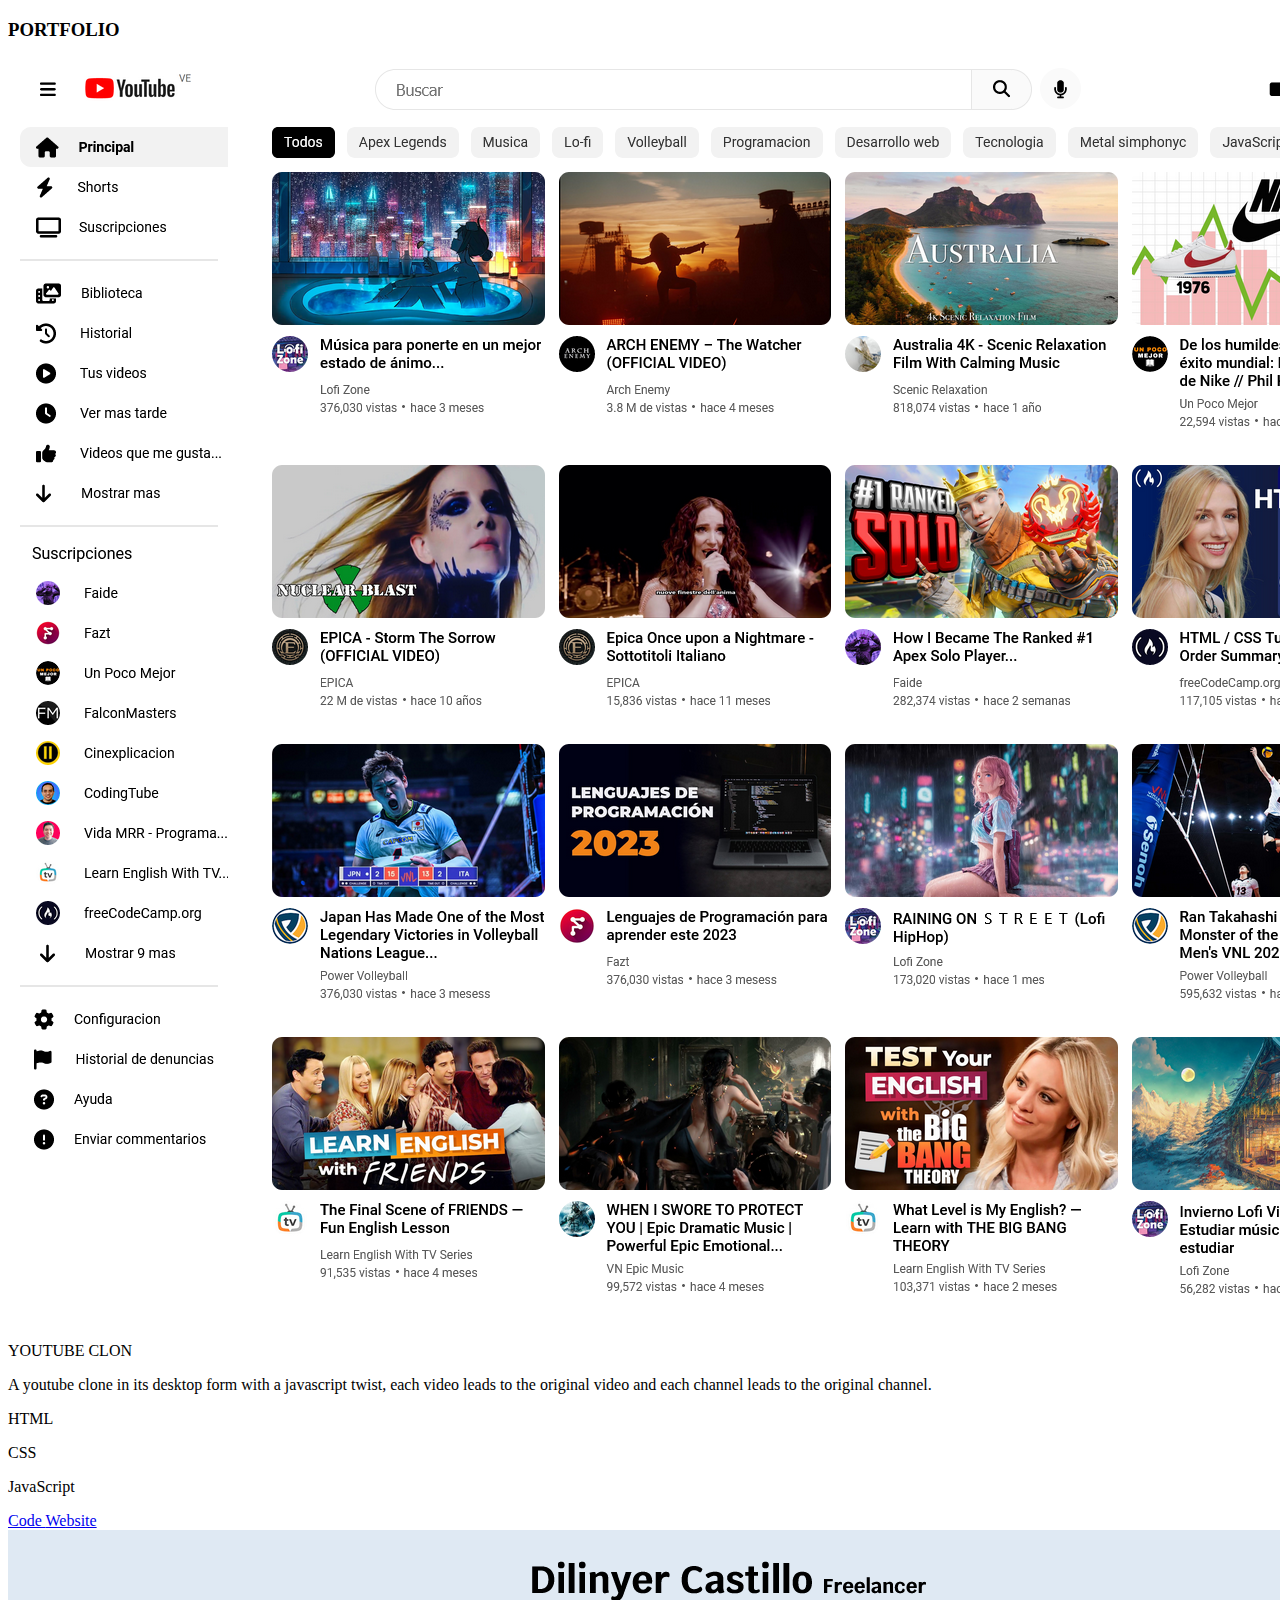
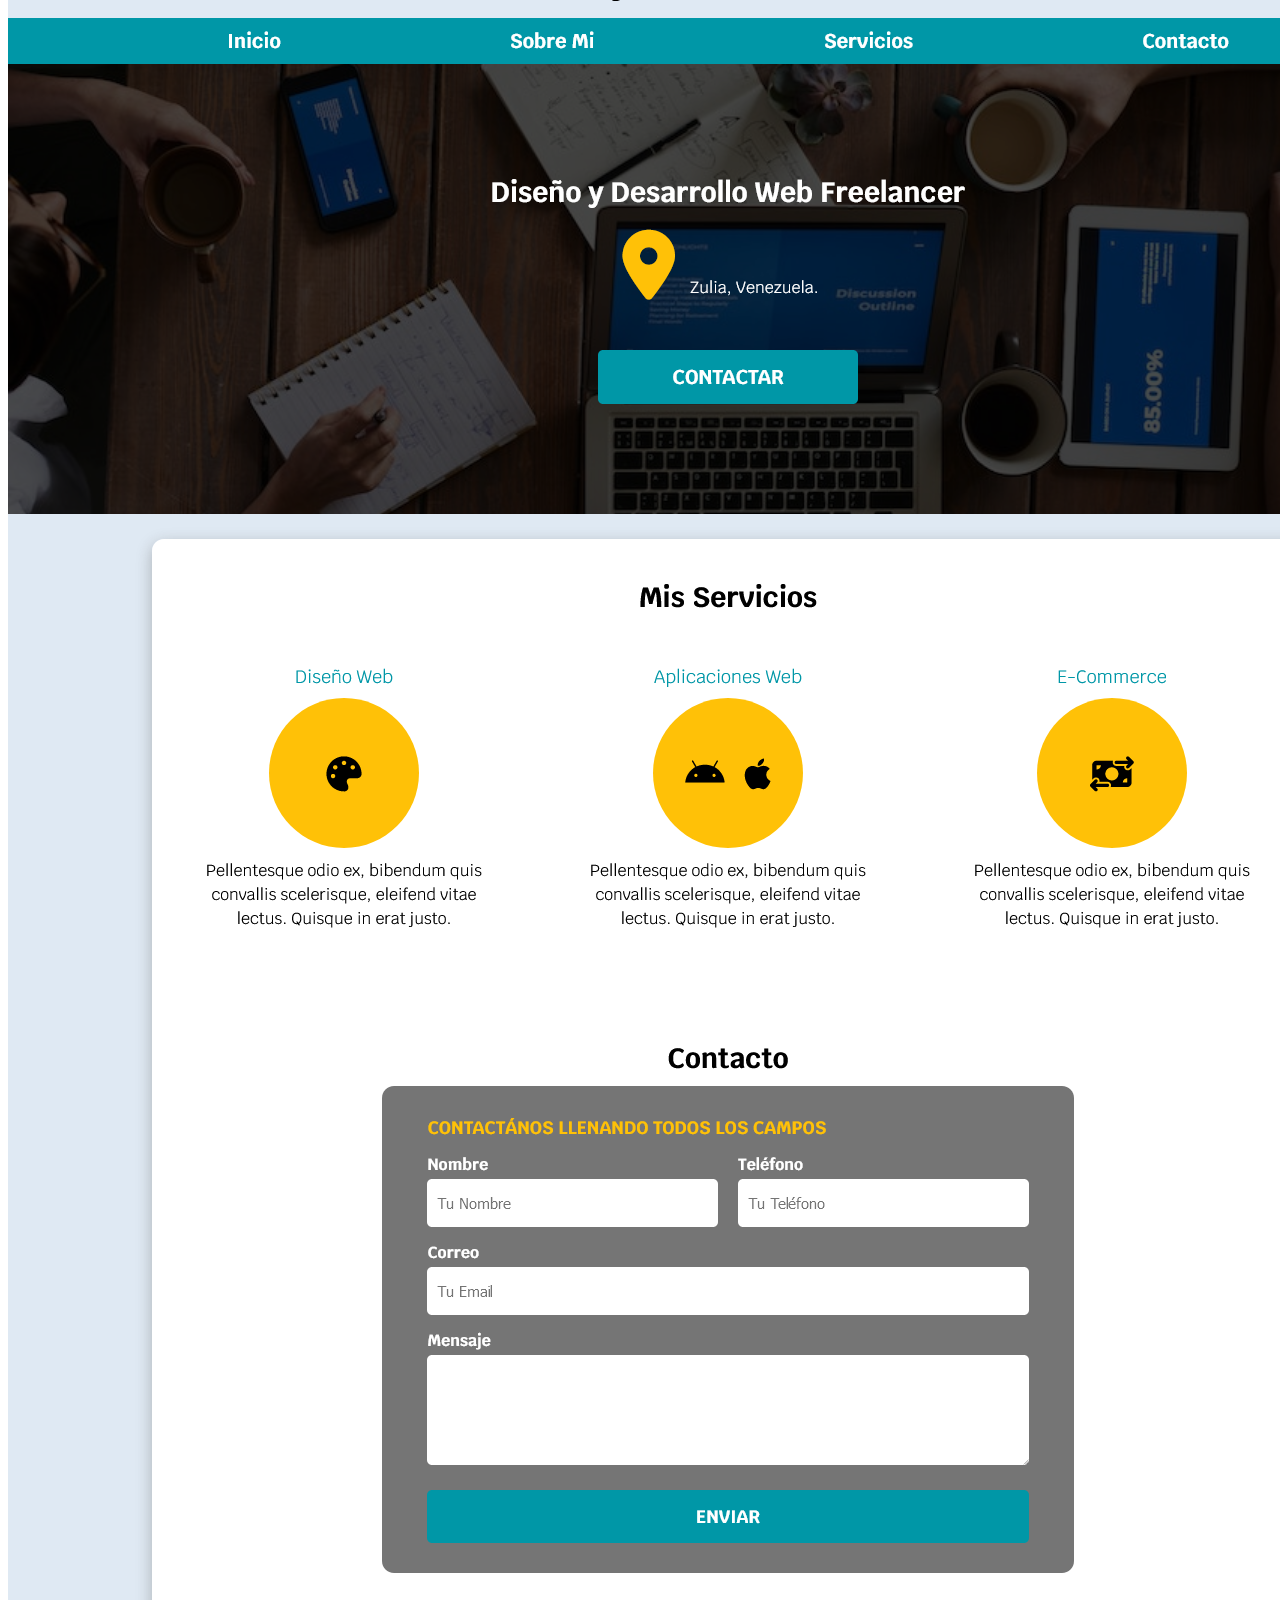
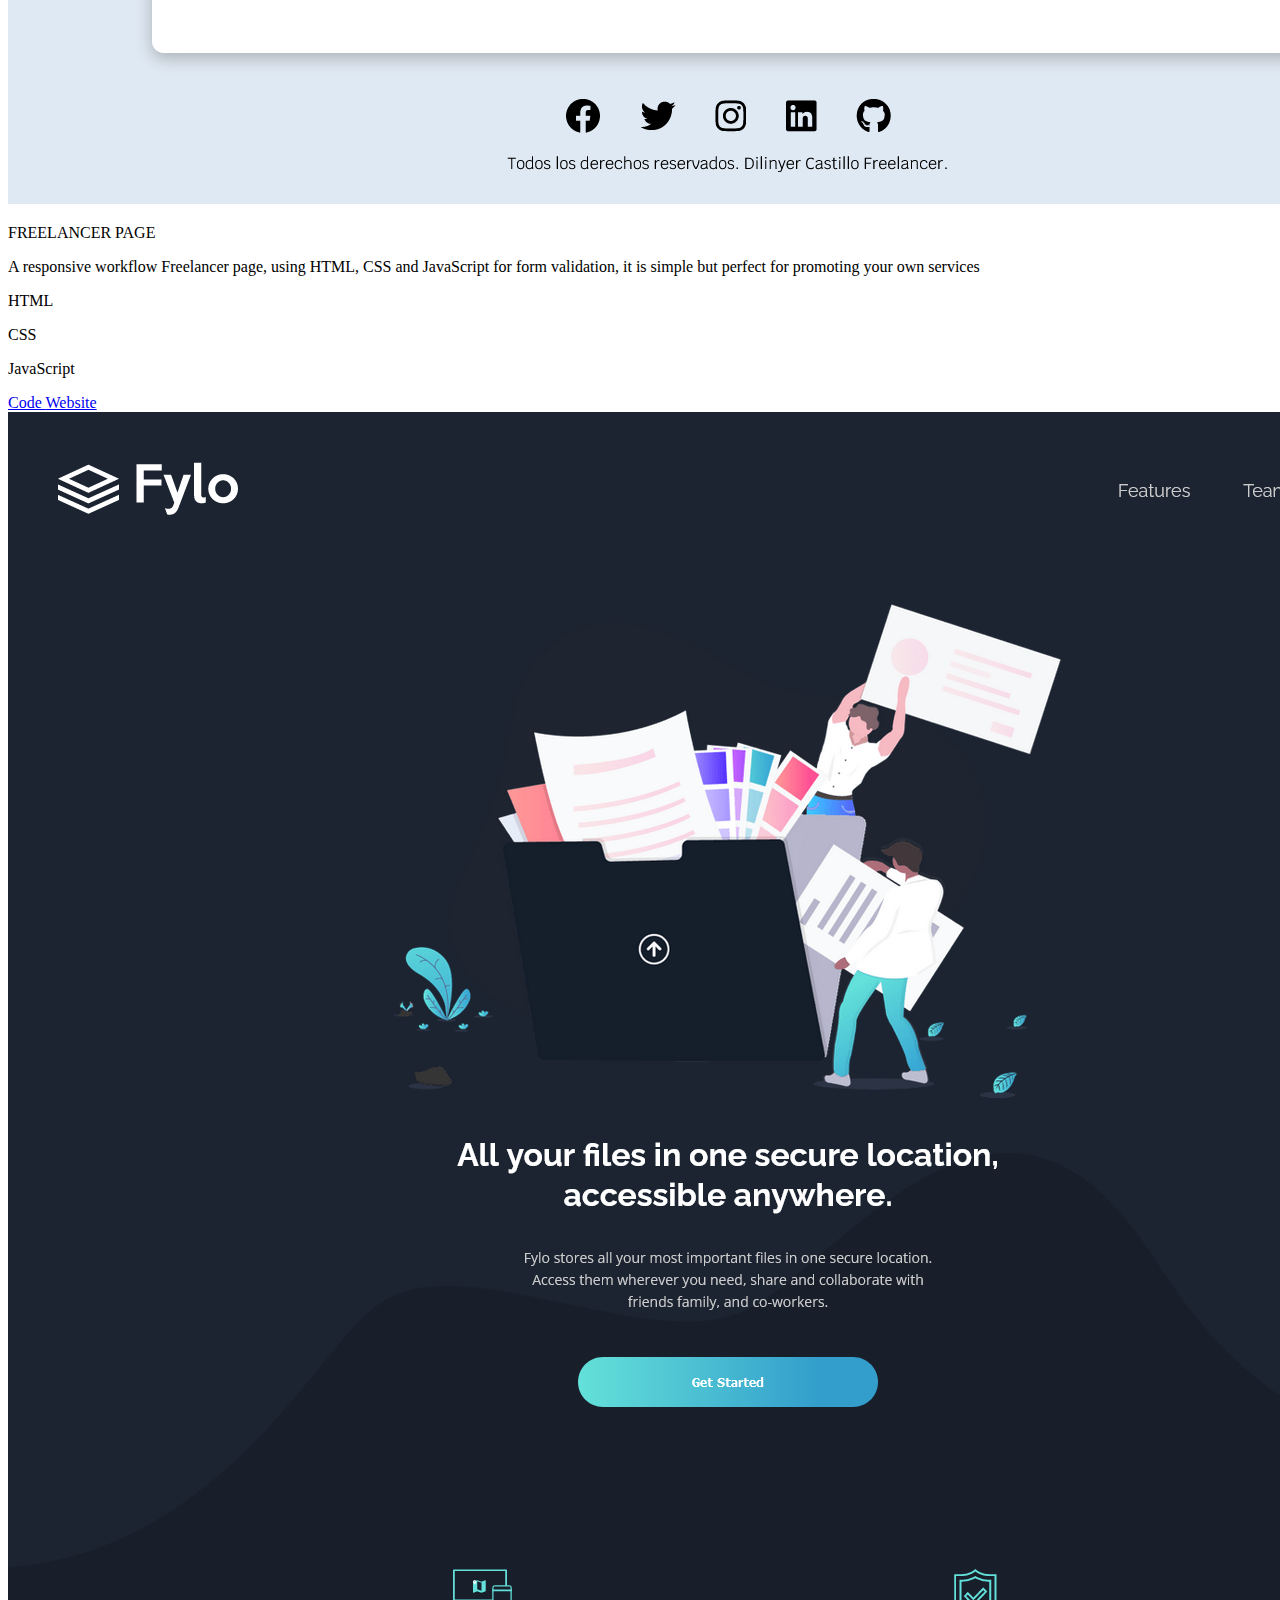
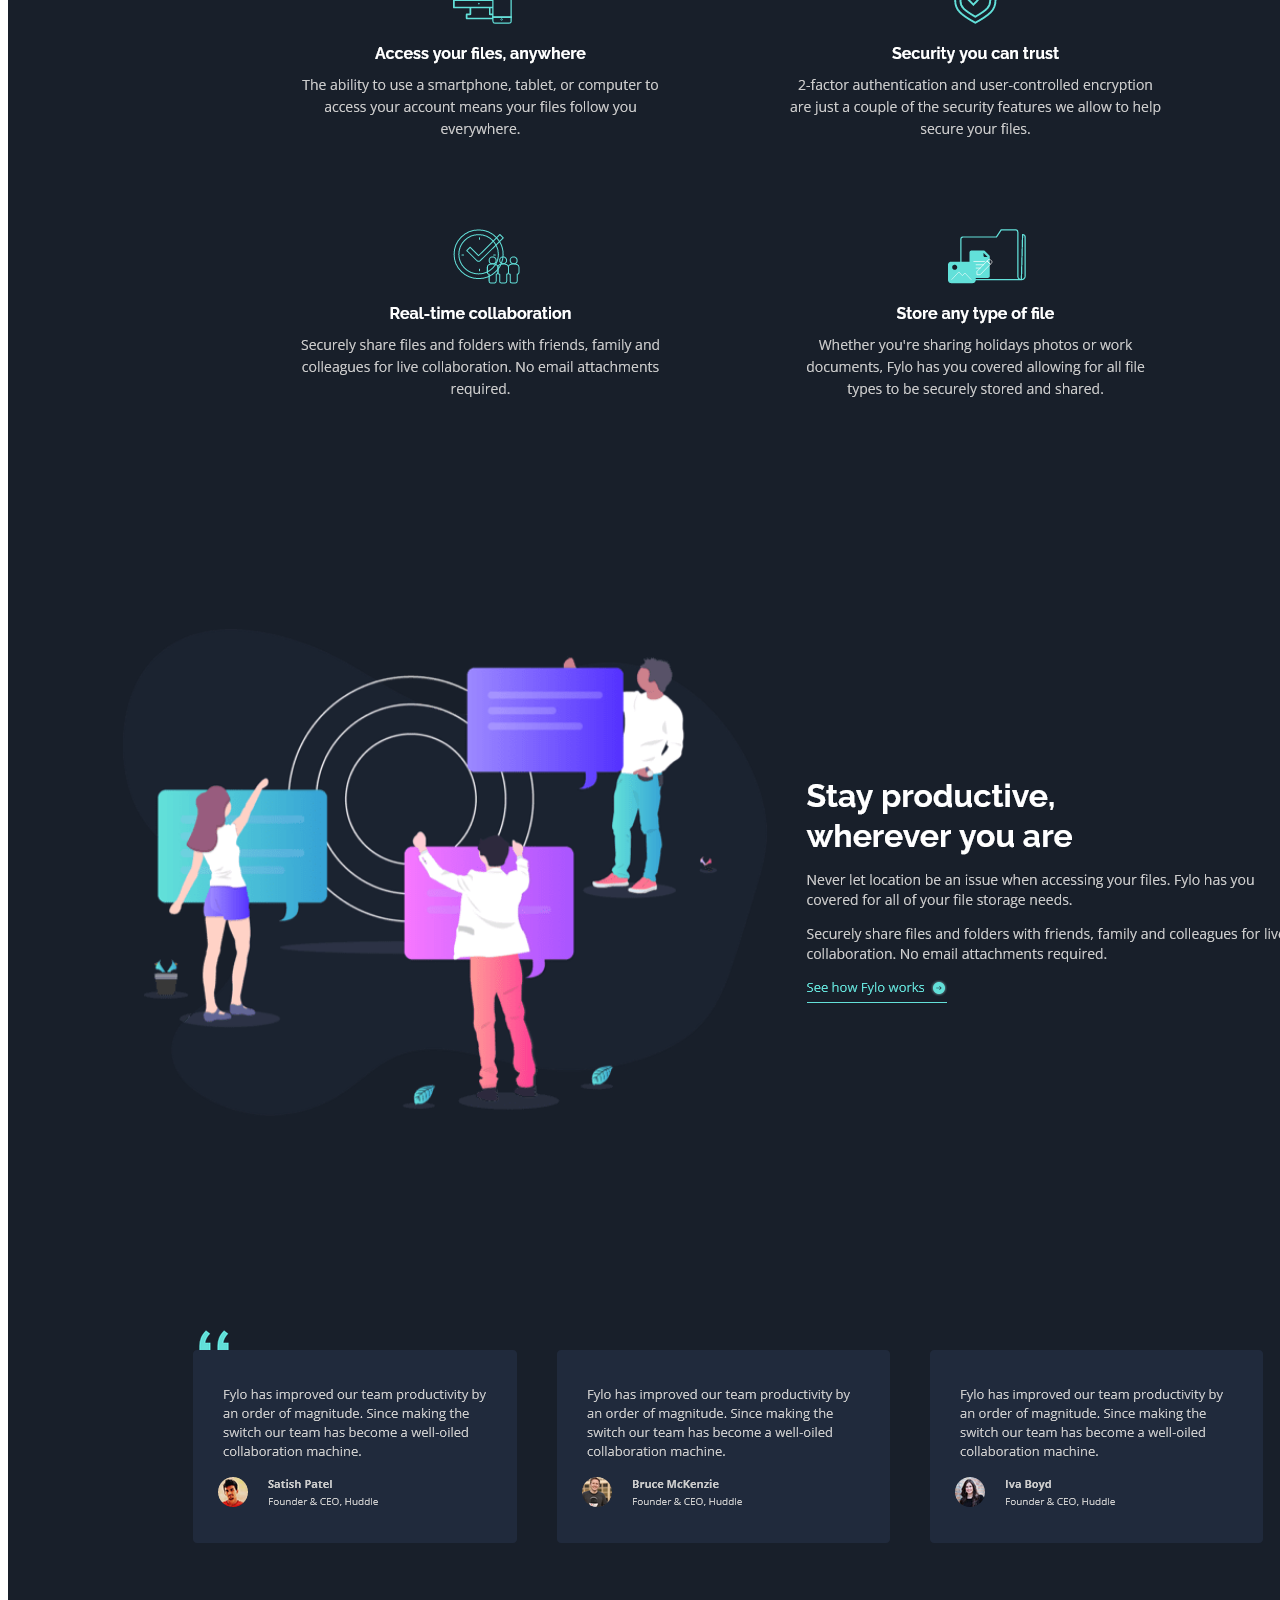
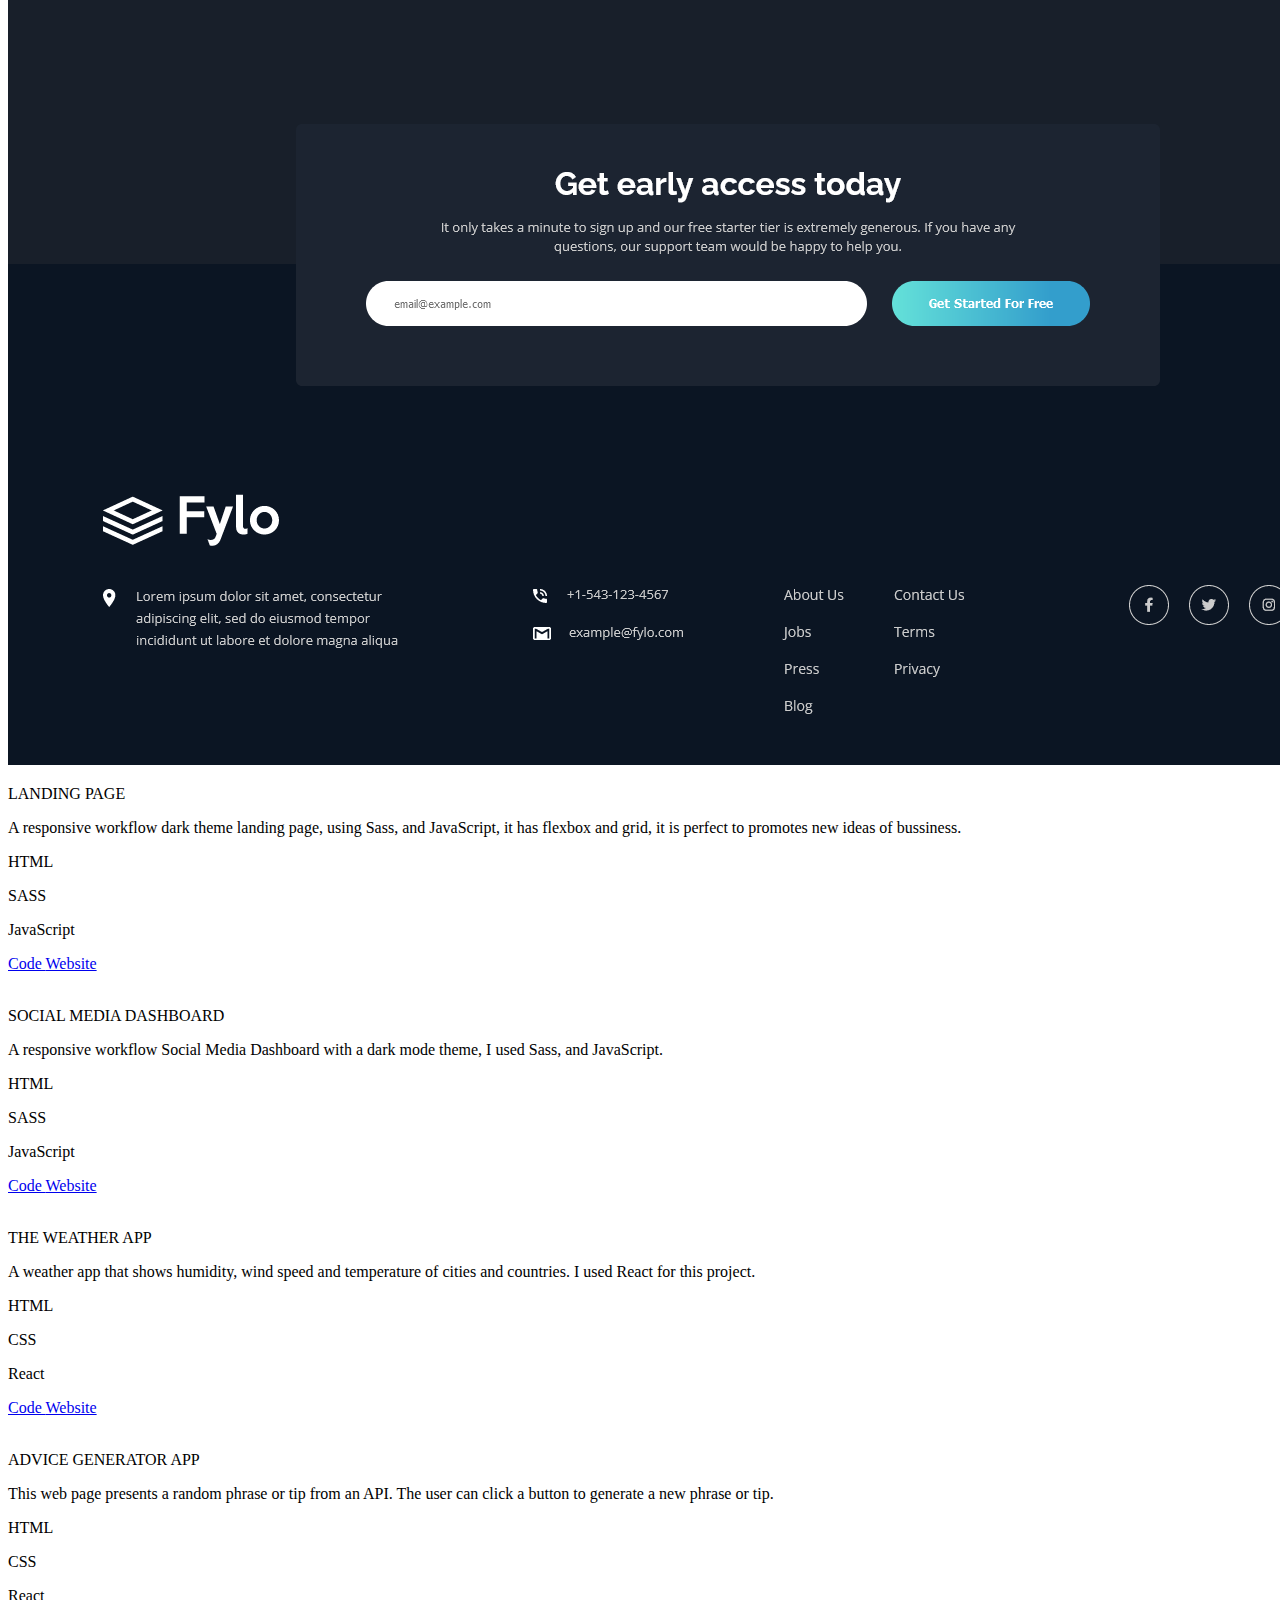
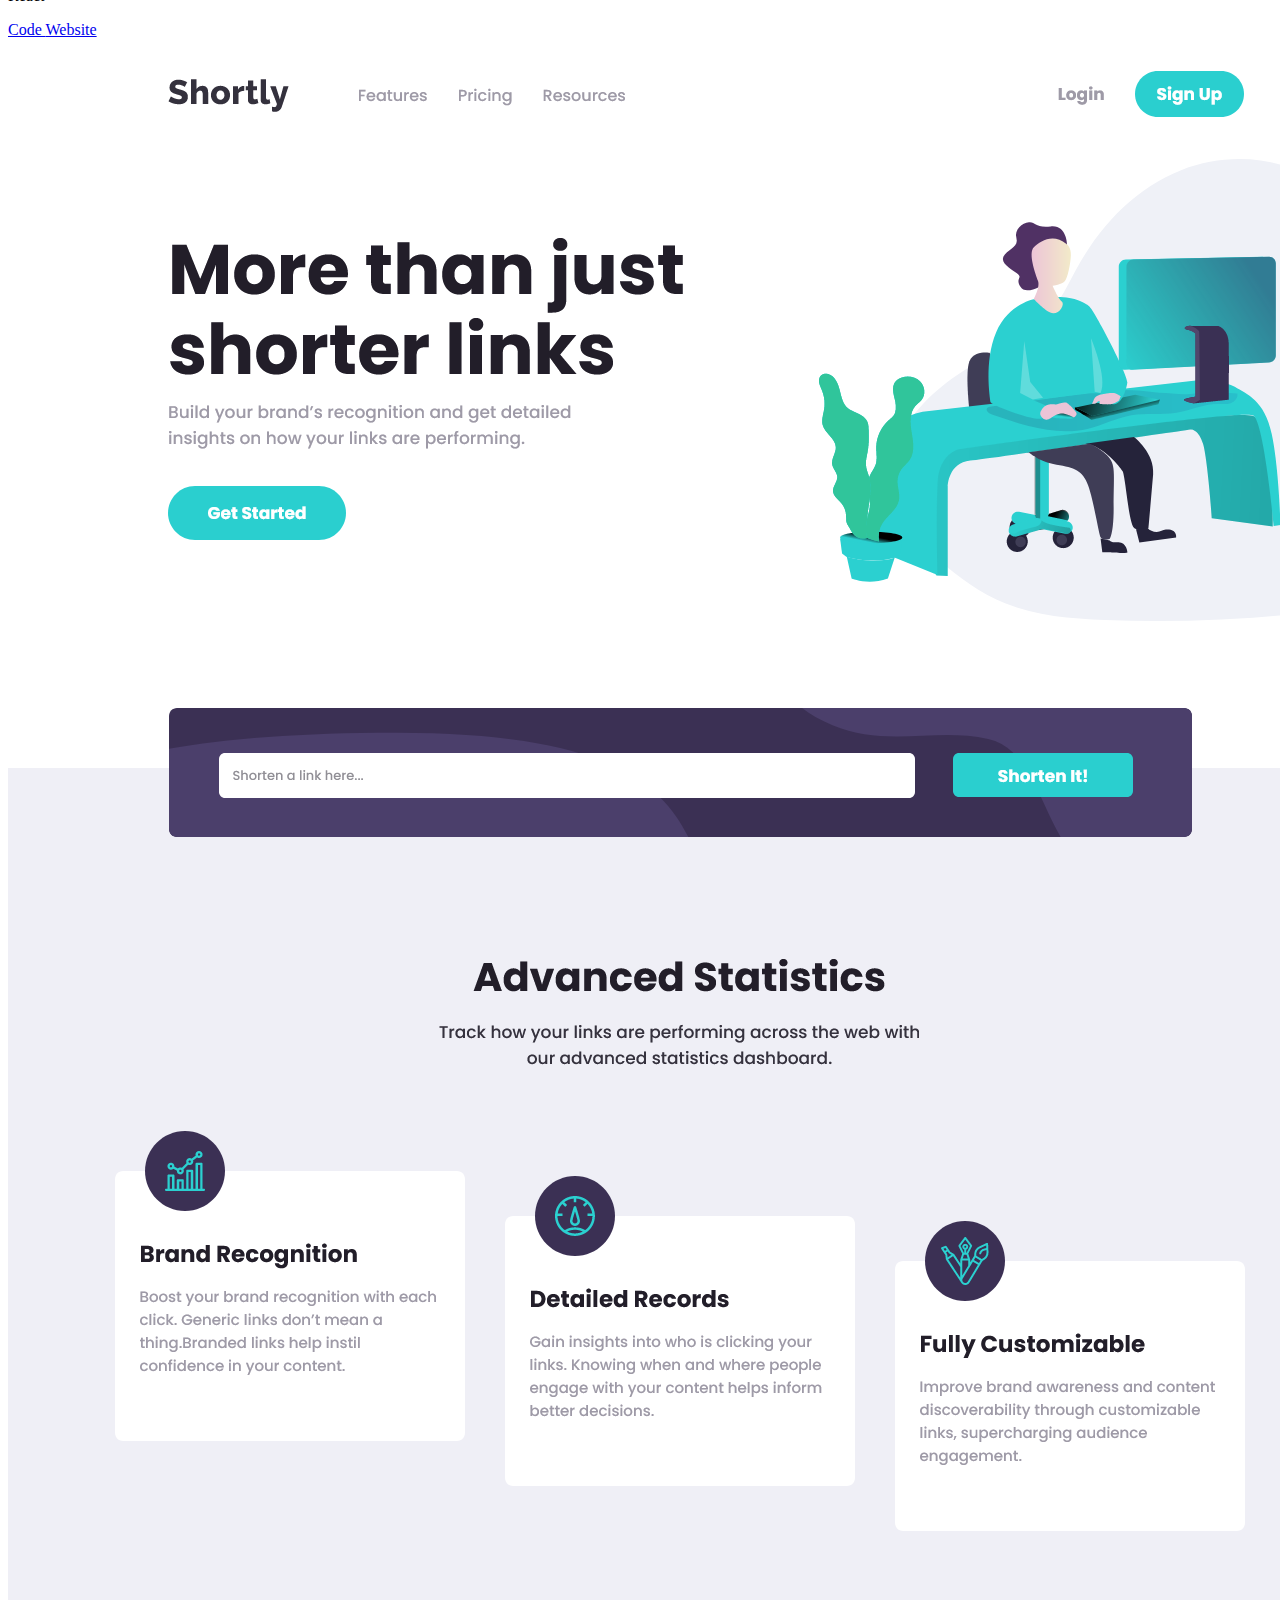
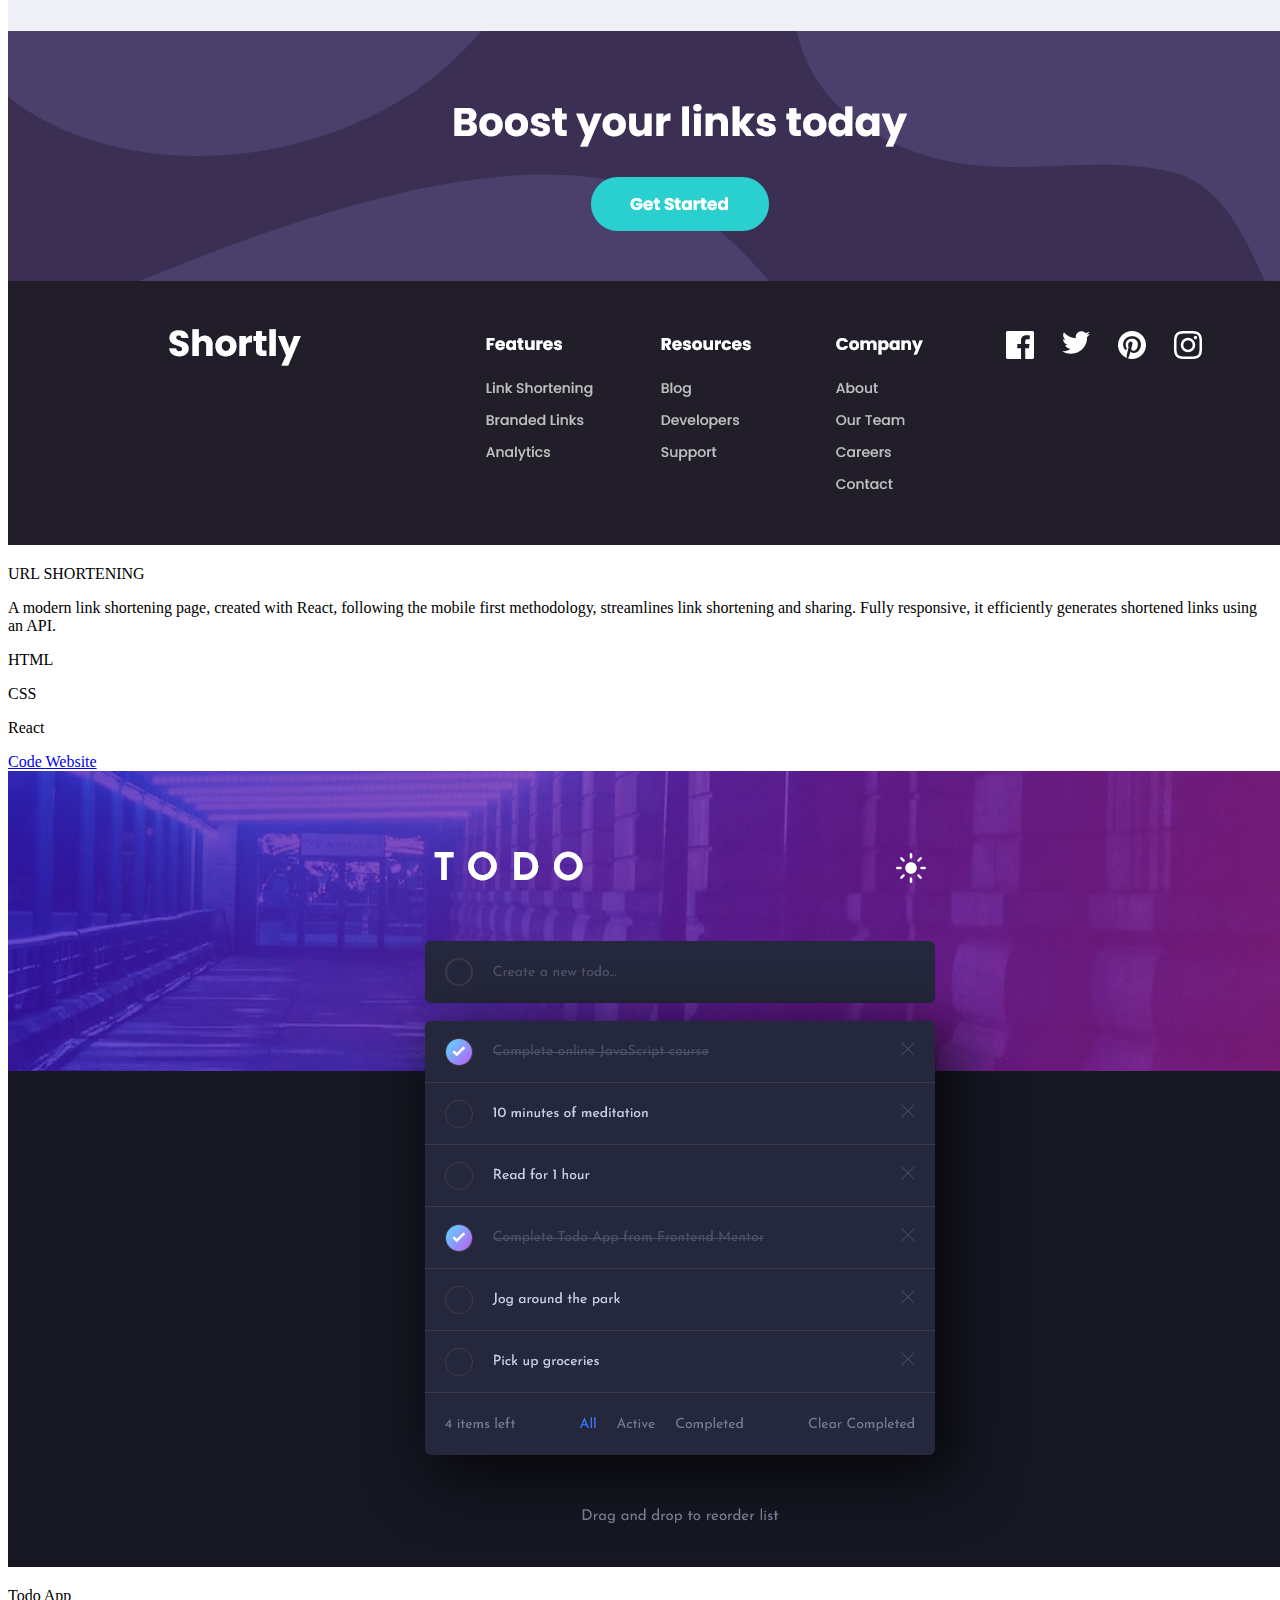
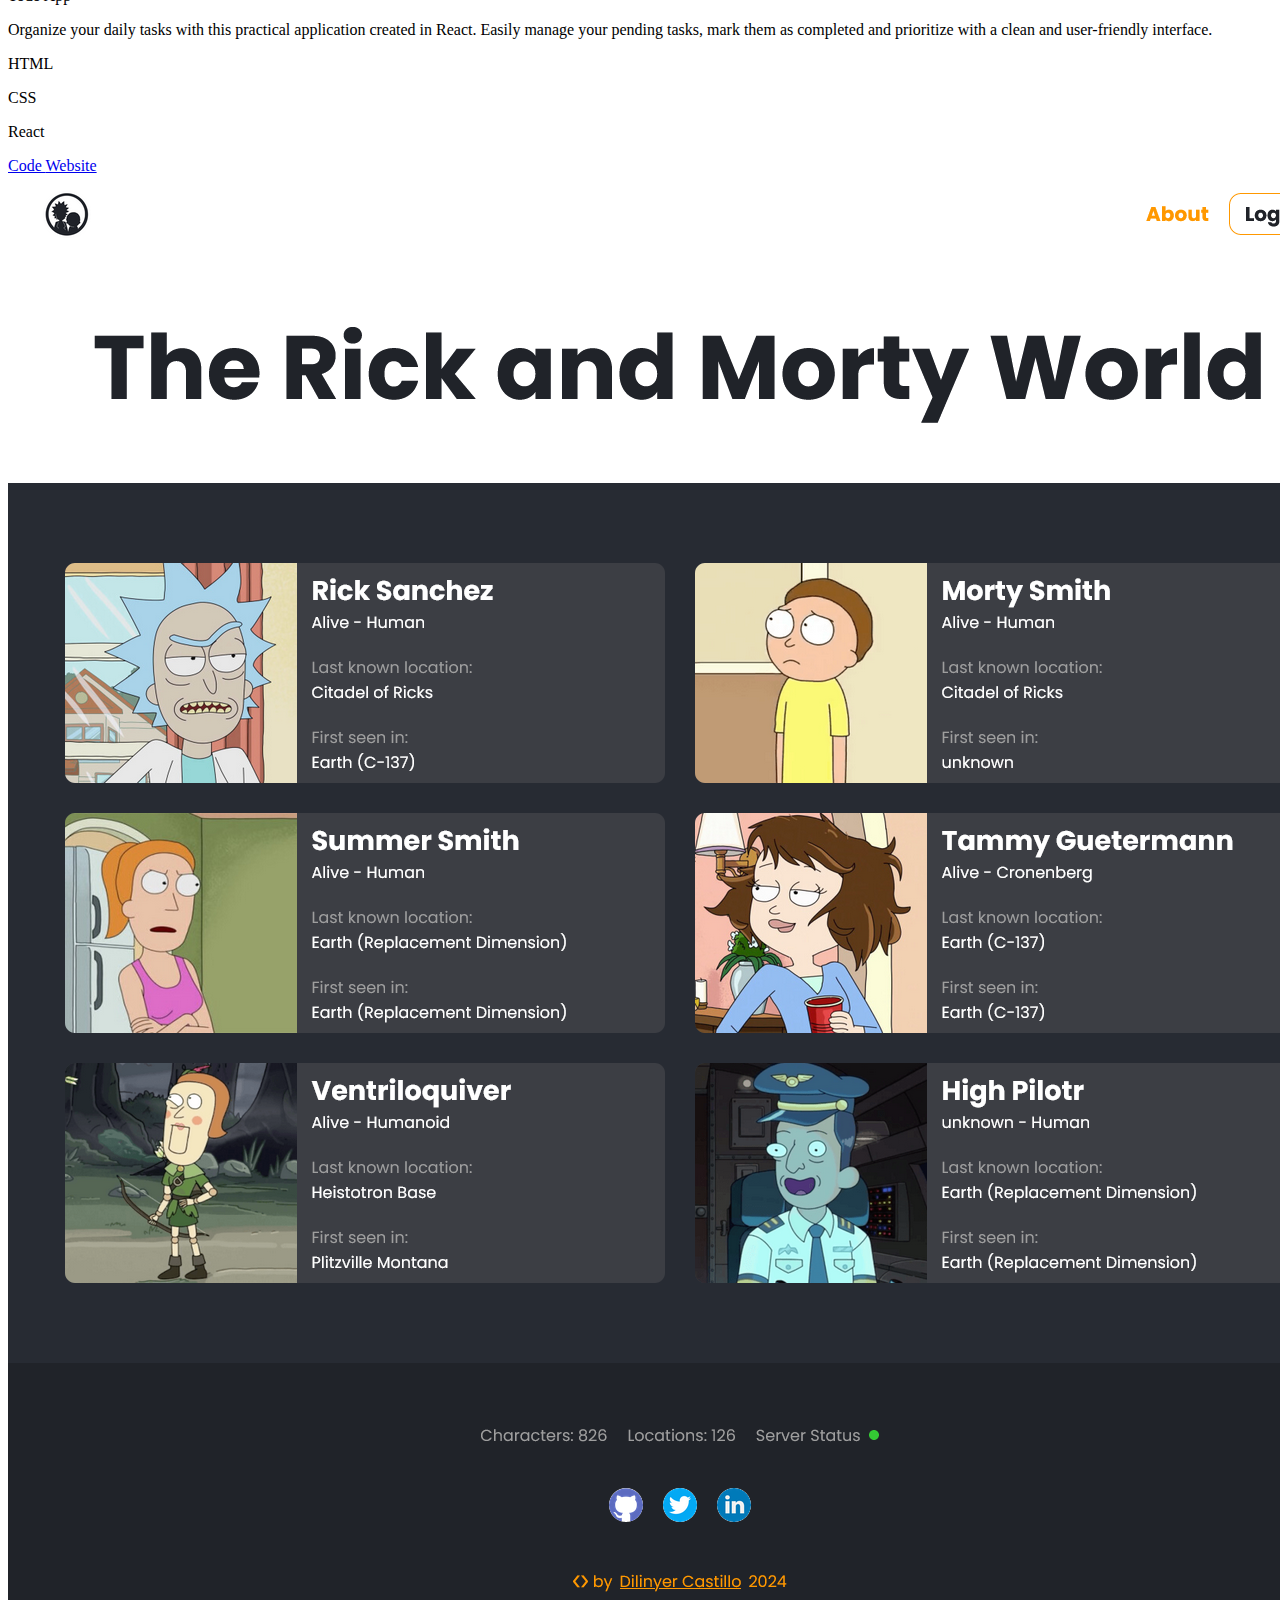
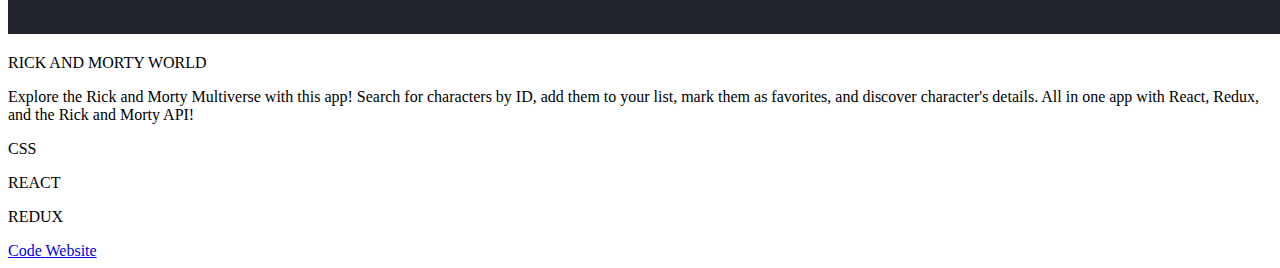
==== commit fb3f67d6: "rick and morty project added (frontend)" ====
--- a/portfolio.html
+++ b/portfolio.html
@@ -218,7 +218,7 @@
                 </div>
             </div>
 
-            <!-- !=====Project #3===== -->
+            <!-- !=====Project #8===== -->
             <div class="project-five project-box">
         
                 <!-- *---div #1--- -->
@@ -250,6 +250,34 @@
                 </div>
             </div>
 
+            <!-- !=====Project #9===== -->
+            <div class="project-three project-box">
+
+                <!-- *---div #1--- -->
+                <div class="project-img-container">
+                    <a href="https://rick-and-morty-dilinyercr.netlify.app/" target="_blank">
+                        <img class="img5" src="/projects-img/The Rick and Morty World.png" alt="">
+                    </a>
+                </div>
+
+                <!-- *---div #2--- -->
+                <div class="project-text-container">
+                    <p class="project-title primary-paragraph">RICK AND MORTY WORLD</p>
+                    <p class="project-description paragraph">Explore the Rick and Morty Multiverse with this app! Search for characters by ID, add them to your list, mark them as favorites, and discover character's details. All in one app with React, Redux, and the Rick and Morty API!</p>
+
+                    <div class="project-tech-used">
+                        <p class="primary-paragraph">CSS</p>
+                        <p class="primary-paragraph">REACT</p>
+                        <p class="primary-paragraph">REDUX</p>
+                    </div>
+
+                    <div class="project-code-web">
+                        <a href="https://github.com/DilinyerCR/Rick-and-Morty-SPA-front-" target="_blank">Code <span><i class="fa-brands fa-github"></i></span></a>
+                        <a href="https://rick-and-morty-dilinyercr.netlify.app/" target="_blank">Website <span><i class="fa-solid fa-file-arrow-up"></i></span></a>
+                    </div>
+                </div>
+            </div>
+
 
         </div>
 
